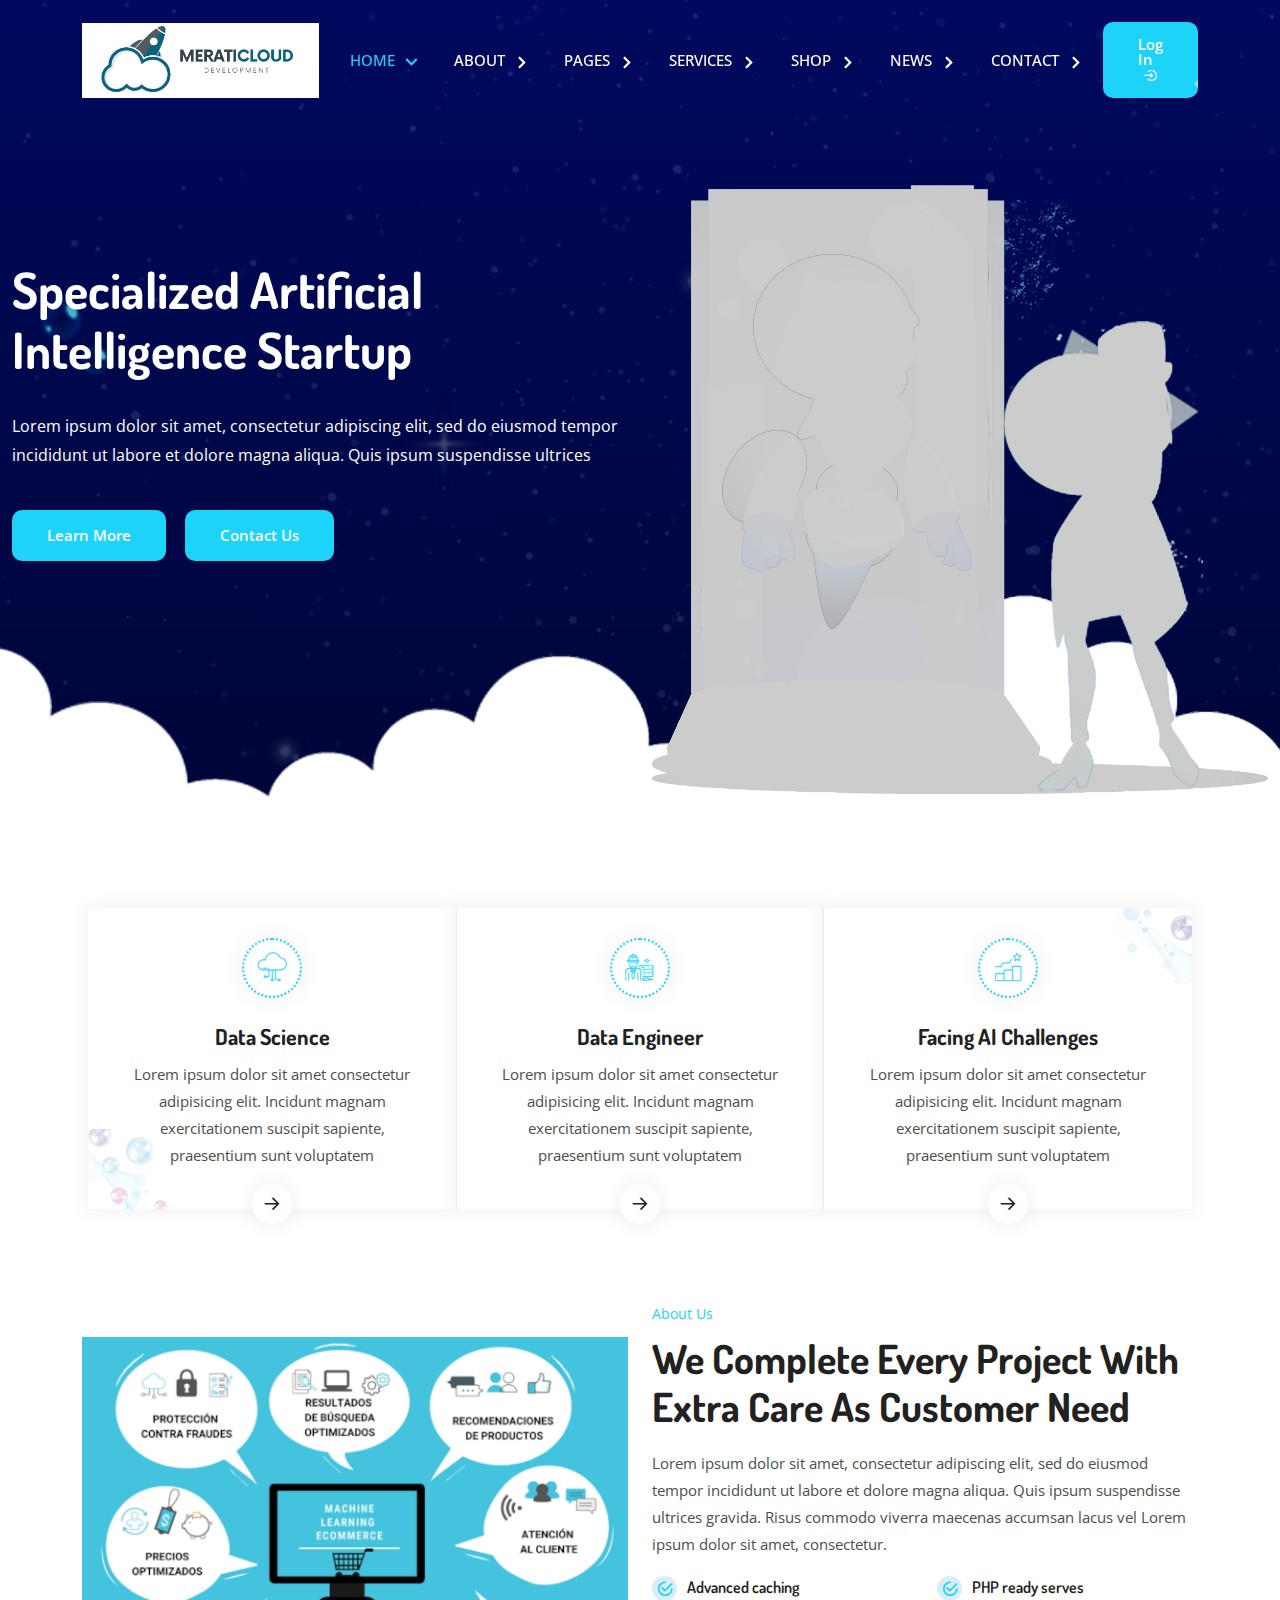
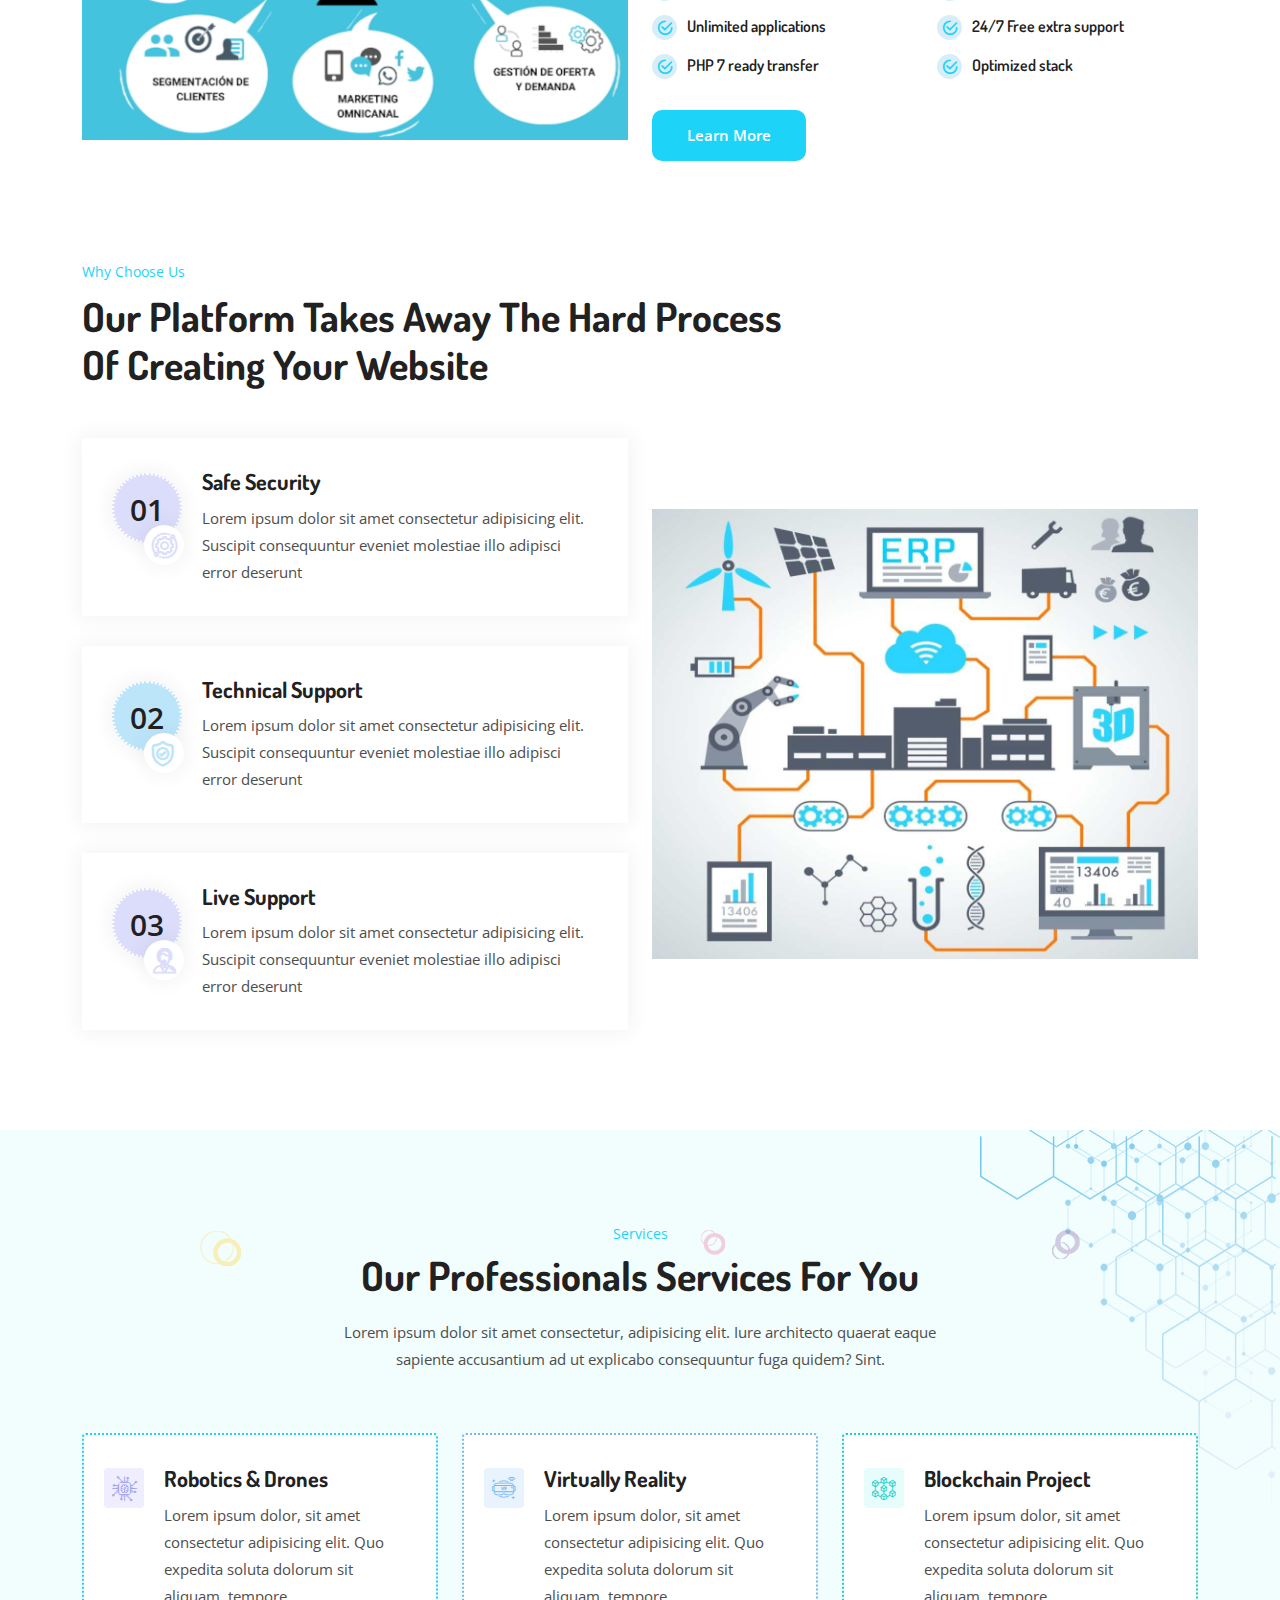
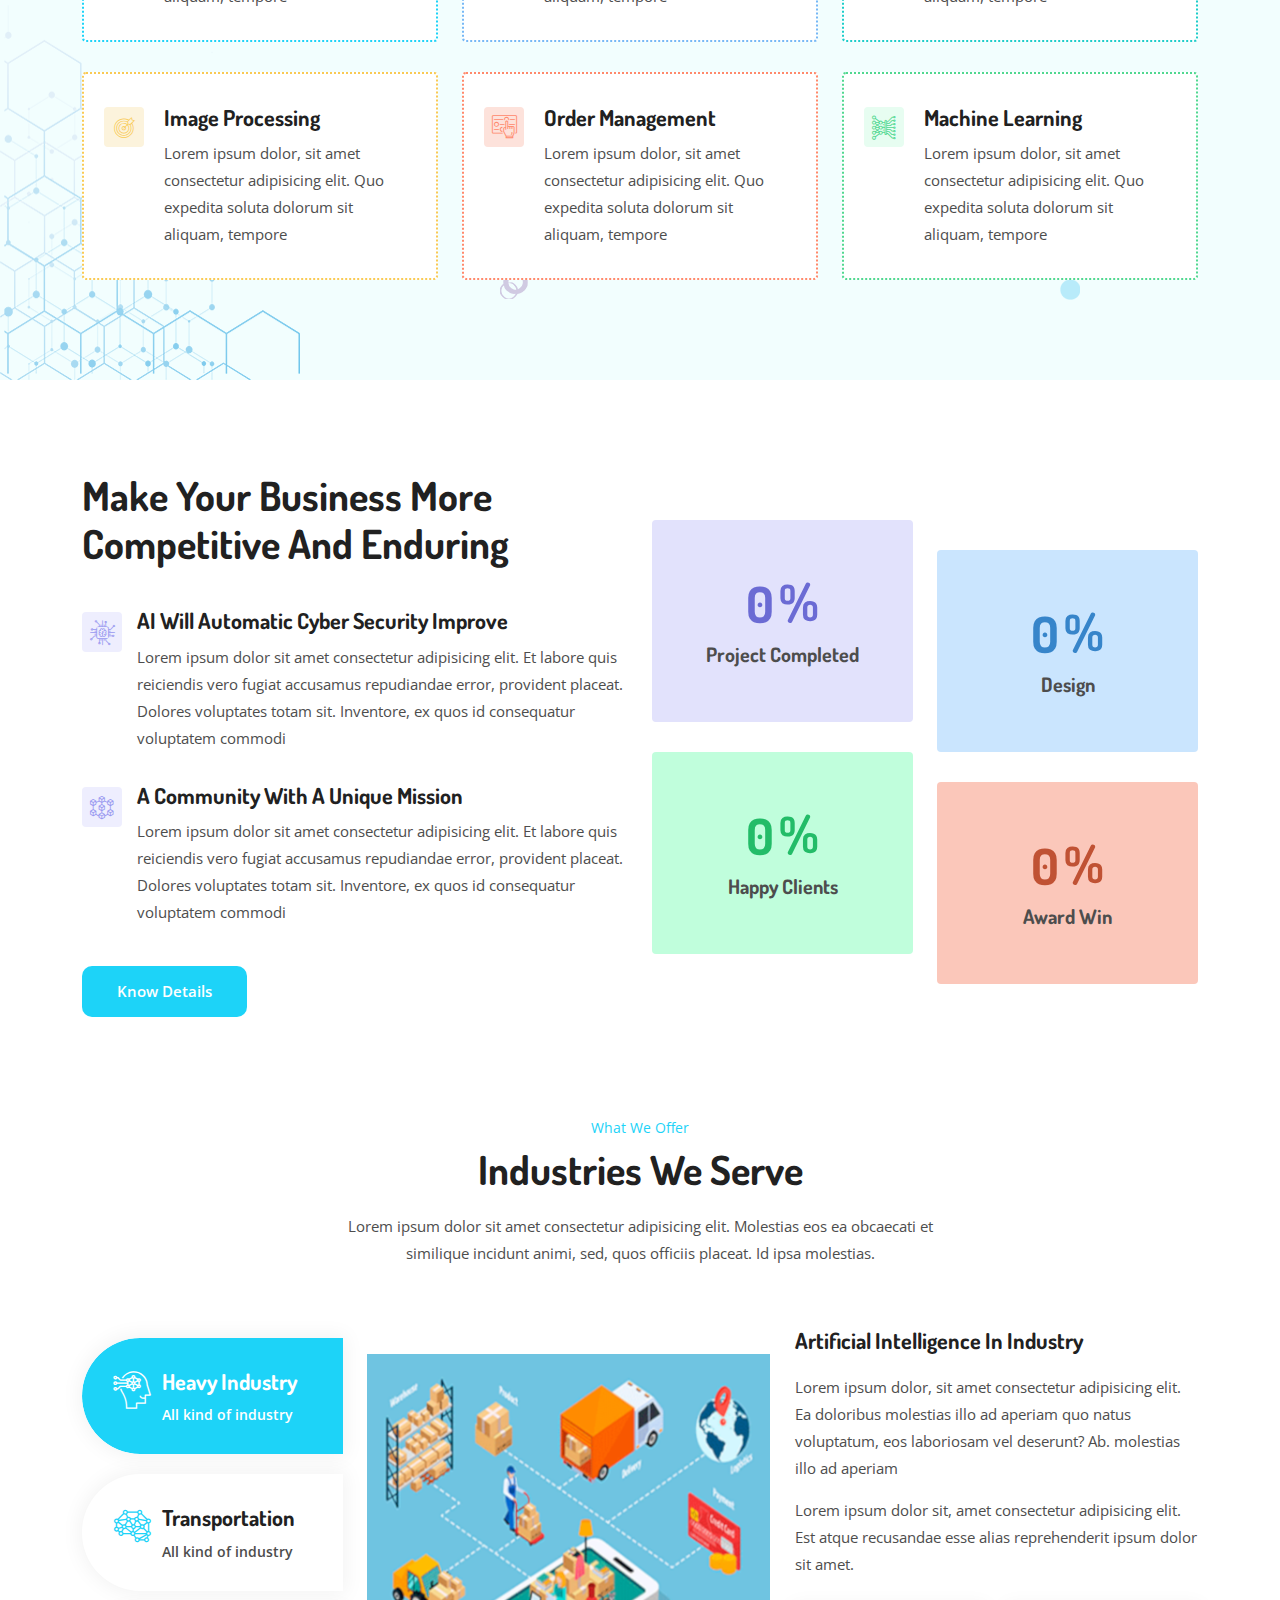
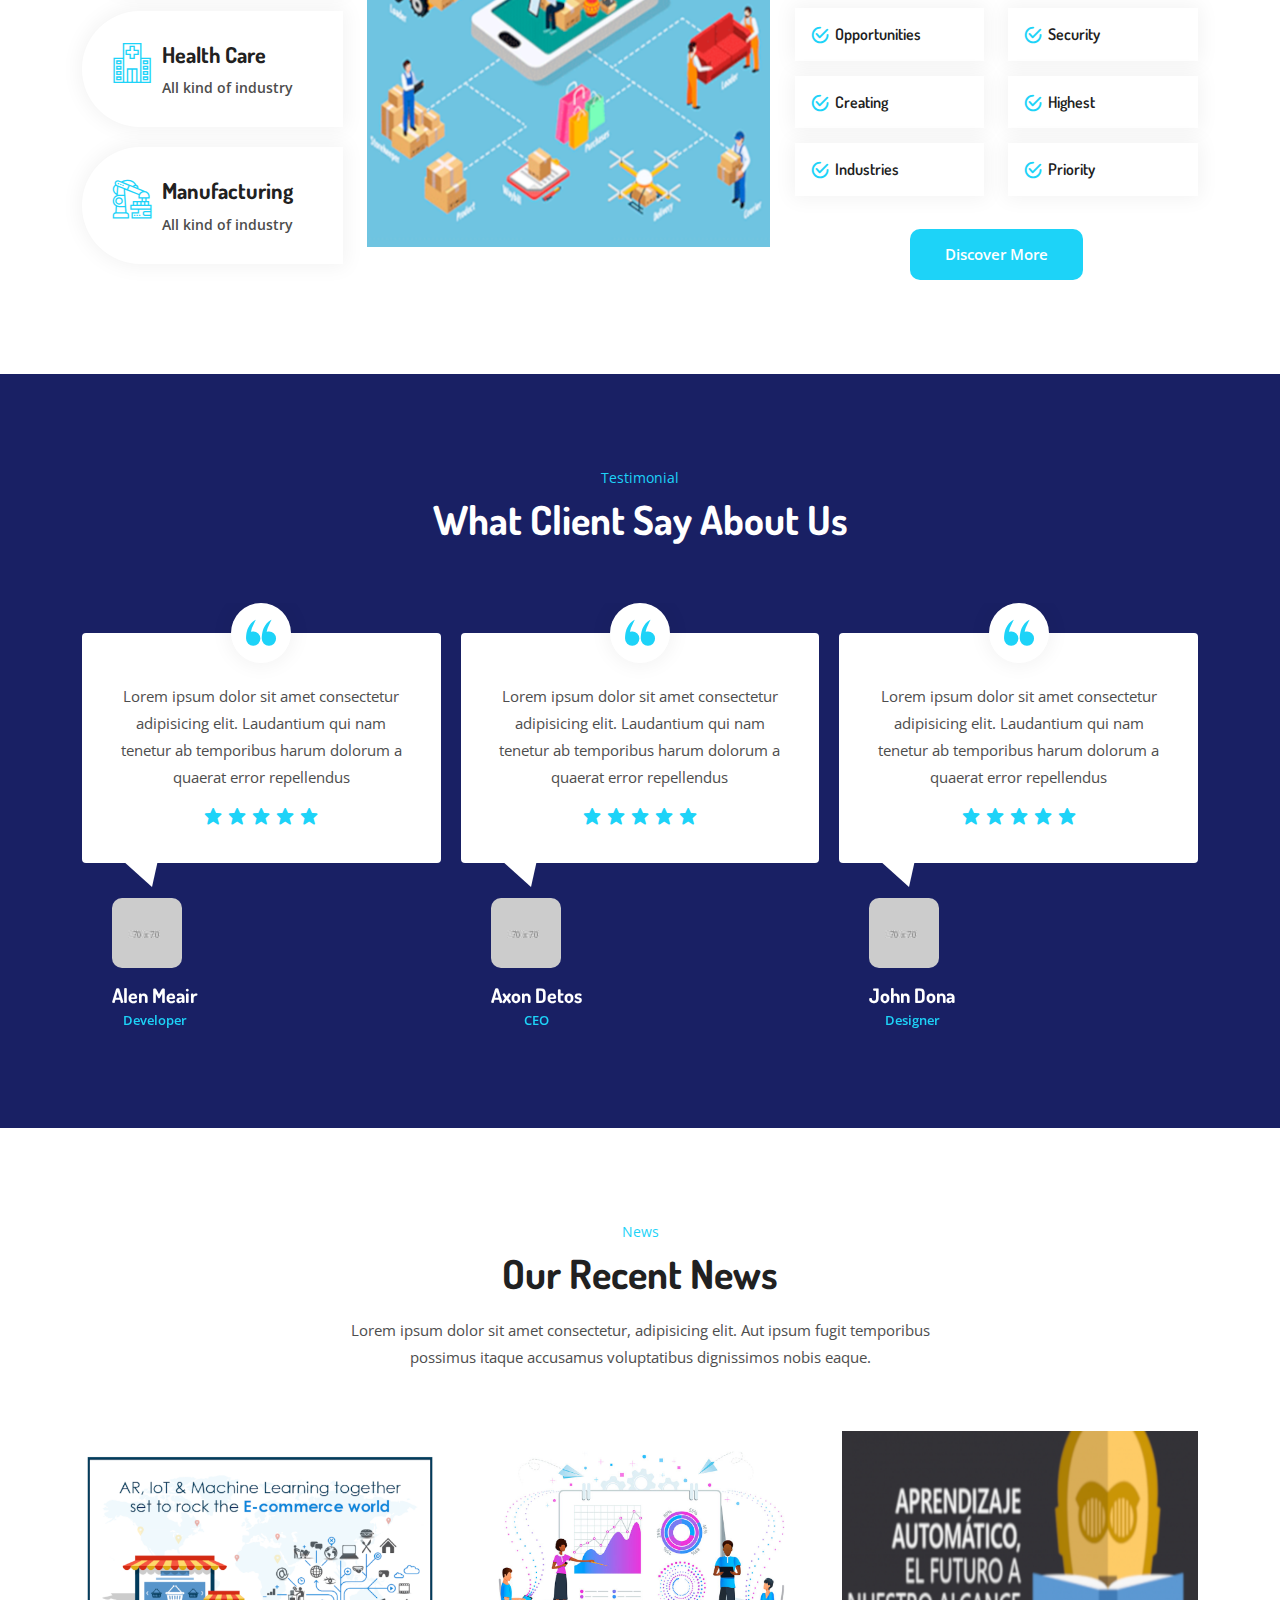
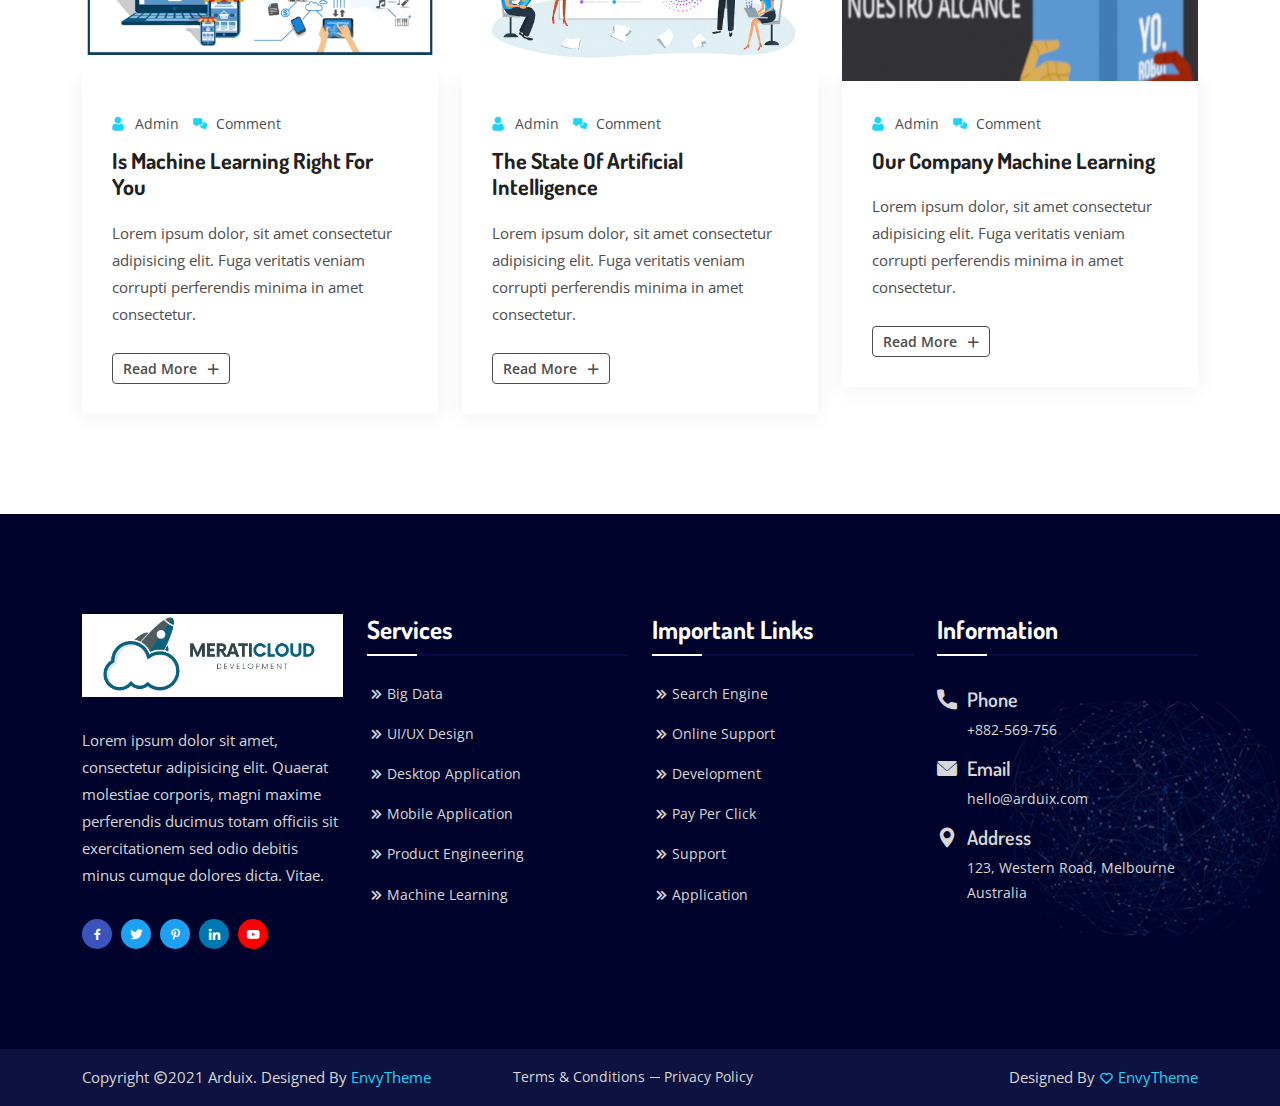
==== public/index.html @ 6a264d2f "Reformat: Laravel" ====
<!doctype html>
<html lang="zxx">
    <head>
        <!-- Required meta tags -->
        <meta charset="utf-8">
		<meta name="viewport" content="width=device-width, initial-scale=1, shrink-to-fit=no">

        <!-- Bootstrap Min CSS --> 
        <link rel="stylesheet" href="assets/css/bootstrap.min.css">
        <!-- Owl Theme Default Min CSS --> 
        <link rel="stylesheet" href="assets/css/owl.theme.default.min.css">
        <!-- Owl Carousel Min CSS --> 
        <link rel="stylesheet" href="assets/css/owl.carousel.min.css">
        <!-- Animate Min CSS --> 
        <link rel="stylesheet" href="assets/css/animate.min.css">
        <!-- Boxicons Min CSS --> 
		<link rel="stylesheet" href="assets/css/boxicons.min.css">
        <!-- Flaticon CSS --> 
		<link rel="stylesheet" href="assets/css/flaticon.css">
        <!-- Meanmenu Min CSS -->
        <link rel="stylesheet" href="assets/css/meanmenu.min.css">
        <!-- Nice Select Min CSS -->
		<link rel="stylesheet" href="assets/css/nice-select.min.css">
		<!-- Odometer Min CSS-->
		<link rel="stylesheet" href="assets/css/odometer.min.css">
		<!-- Magnific Min CSS-->
		<link rel="stylesheet" href="assets/css/magnific-popup.min.css">
        <!-- Style CSS -->
        <link rel="stylesheet" href="assets/css/style.css">
        <!-- Responsive CSS -->
		<link rel="stylesheet" href="assets/css/responsive.css">
		
		<!-- Favicon -->
		<link rel="icon" type="image/png" href="assets/img/favicon.png">
        <!-- Title -->
        <title>Arduix - AI & IT Startup HTML Template</title>
    </head>

    <body>

		<!-- Start Preloader Area -->
		<div class="preloader">
			<div class="lds-ripple">
				<div></div>
				<div></div>
			</div>
		</div>
		<!-- End Preloader Area -->

		<!-- Start Arduix Navbar Area -->
		<div id="header" class="arduix-nav-style">
			<div class="navbar-area">
				<!-- Menu For Mobile Device -->
				<div class="mobile-nav">
					<a href="index.html" class="logo">
						<img src="assets/img/white-logo.png" alt="Logo">
					</a>
				</div>
				<!-- Menu For Desktop Device -->
				<div class="main-nav">
					<nav class="navbar navbar-expand-md navbar-light">
						<div class="container">
							<a class="navbar-brand" href="index.html">
								<img src="assets/img/white-logo.png" alt="Logo">
							</a>
							<div class="collapse navbar-collapse mean-menu" id="navbarSupportedContent">
								<ul class="navbar-nav m-auto">
									<li class="nav-item">
										<a href="#" class="nav-link dropdown-toggle active">
											Home
											<i class='bx bx-chevron-down'></i>
										</a>
										<ul class="dropdown-menu">
											<li class="nav-item">
												<a href="index.html" class="nav-link active">Home One</a>
											</li>
											<li class="nav-item">
												<a href="index-2.html" class="nav-link">Home Two</a>
											</li>
											<li class="nav-item">
												<a href="index-3.html" class="nav-link">Home Three</a>
											</li>
											<li class="nav-item">
												<a href="index-4.html" class="nav-link">Home Four</a>
											</li>
											<li class="nav-item">
												<a href="index-5.html" class="nav-link">Home Five</a>
											</li>
										</ul>
									</li>
									<li class="nav-item">
										<a href="#" class="nav-link dropdown-toggle">
											About
											<i class='bx bx-chevron-down'></i>
										</a>
										<ul class="dropdown-menu">
											<li class="nav-item">
												<a href="about-style-one.html" class="nav-link">About Style One</a>
											</li>
											<li class="nav-item">
												<a href="about-style-two.html" class="nav-link">About Style two</a>
											</li>
										</ul>
									</li>
									<li class="nav-item">
										<a href="#" class="nav-link dropdown-toggle">
											Pages
											<i class='bx bx-chevron-down'></i>
										</a>
										<ul class="dropdown-menu">
											<li class="nav-item">
												<a href="pricing.html" class="nav-link">Pricing</a>
											</li>
											<li class="nav-item">
												<a href="team.html" class="nav-link">Team</a>
											</li>
											<li class="nav-item">
												<a href="faq.html" class="nav-link">FAQ</a>
											</li>
											<li class="nav-item">
												<a href="testimonial.html" class="nav-link">Testimonial</a>
											</li>
											<li class="nav-item">
												<a href="#" class="nav-link dropdown-toggle">
													User
													<i class='bx bx-chevron-down'></i>
												</a>
												<ul class="dropdown-menu">
													<li class="nav-item">
														<a href="log-in.html" class="nav-link">Log In</a>
													</li>
													<li class="nav-item">
														<a href="sign-up.html" class="nav-link">Sign Up</a>
													</li>
													<li class="nav-item">
														<a href="recover-password.html" class="nav-link">Recover Password</a>
													</li>
												</ul>
											</li>
											<li class="nav-item">
												<a href="terms-conditions.html" class="nav-link">Terms Conditions</a>
											</li>
											<li class="nav-item">
												<a href="privacy-policy.html" class="nav-link">Privacy Policy</a>
											</li>
											<li class="nav-item">
												<a href="coming-soon.html" class="nav-link">Coming Soon</a>
											</li>
											<li class="nav-item">
												<a href="404.html" class="nav-link">404 Error</a>
											</li>
										</ul>
									</li>
									<li class="nav-item">
										<a href="#" class="nav-link dropdown-toggle">
											Services
											<i class='bx bx-chevron-down'></i>
										</a>
										<ul class="dropdown-menu">
											<li class="nav-item">
												<a href="services-style-one.html" class="nav-link">Services Style One</a>
											</li>
											<li class="nav-item">
												<a href="services-style-two.html" class="nav-link">Services Style two</a>
											</li>
											<li class="nav-item">
												<a href="services-style-three.html" class="nav-link">Services Style Three</a>
											</li>
											<li class="nav-item">
												<a href="services-style-four.html" class="nav-link">Services Style Four</a>
											</li>
											<li class="nav-item">
												<a href="services-details.html" class="nav-link">Services Details</a>
											</li>
										</ul>
									</li>
									<li class="nav-item">
										<a href="#" class="nav-link dropdown-toggle">
											Shop
											<i class='bx bx-chevron-down'></i>
										</a>
										<ul class="dropdown-menu">
											<li class="nav-item">
												<a href="product-grid.html" class="nav-link">Product Grid</a>
											</li>
											<li class="nav-item">
												<a href="checkout.html" class="nav-link">Checkout</a>
											</li>
											<li class="nav-item">
												<a href="cart.html" class="nav-link">Cart</a>
											</li>
											<li class="nav-item">
												<a href="single-product.html" class="nav-link">Single Product</a>
											</li>
										</ul>
									</li>
									<li class="nav-item">
										<a href="#" class="nav-link dropdown-toggle">
											News
											<i class='bx bx-chevron-down'></i>
										</a>
										<ul class="dropdown-menu">
											<li class="nav-item">
												<a href="news-grid.html" class="nav-link">News Grid</a>
											</li>
											<li class="nav-item">
												<a href="news-left-sidebar.html" class="nav-link">News Left Sidebar</a>
											</li>
											<li class="nav-item">
												<a href="news-right-sidebar.html" class="nav-link">News Right Sidebar</a>
											</li>
											<li class="nav-item">
												<a href="news-details.html" class="nav-link">News Details</a>
											</li>
										</ul>
									</li>
									<li class="nav-item">
										<a href="#" class="nav-link dropdown-toggle">
											Contact
											<i class='bx bx-chevron-down'></i>
										</a>
										<ul class="dropdown-menu">
											<li class="nav-item">
												<a href="contact-style-one.html" class="nav-link">Contact Style One</a>
											</li>
											<li class="nav-item">
												<a href="contact-style-two.html" class="nav-link">Contact Style two</a>
											</li>
											<li class="nav-item">
												<a href="contact-style-three.html" class="nav-link">Contact Style Three</a>
											</li>
											<li class="nav-item">
												<a href="contact-style-four.html" class="nav-link">Contact Style Four</a>
											</li>
										</ul>
									</li>
								</ul>
								<!-- Start Other Option -->
								<div class="others-option">
									<a class="default-btn" href="log-in.html">
										Log In
										<i class="bx bx-log-in-circle"></i>
									</a>
								</div>
								<!-- End Other Option -->
							</div>
						</div>
					</nav>
				</div>
			</div>
		</div>
		<!-- End Arduix Navbar Area -->
 
		<!-- Start Main Banner Area -->
		<section class="main-banner-area main-banner-area-one">
			<div class="container-fluid">
				<div class="row align-items-center">
					<div class="col-lg-6">
						<div class="banner-text">
							<h1>Specialized Artificial Intelligence Startup</h1>
							<p>Lorem ipsum dolor sit amet, consectetur adipiscing elit, sed do eiusmod tempor incididunt ut labore et dolore magna aliqua. Quis ipsum suspendisse ultrices</p>	
							<div class="banner-btn">
								<a class="default-btn" href="about-style-one.html">
									Learn More
								</a>
								<a class="default-btn" href="contact-style-four.html">
									Contact Us
								</a>
							</div>
						</div>
					</div>
					<div class="col-lg-6">
						<div class="banner-main-img banner-one-main-img">
							<img src="assets/img/home-one-banner/banner-one-main-img.png" alt="Image">
						</div>
						<div class="banner-img">
							<img class="wow fadeInUp" data-wow-delay=".1s" src="assets/img/home-one-banner/main-img-part/1.png" alt="Image">
							<img class="wow fadeInUp" data-wow-delay=".6s" src="assets/img/home-one-banner/main-img-part/2.png" alt="Image">
							<img class="wow fadeInRight" data-wow-delay=".8s" src="assets/img/home-one-banner/main-img-part/3.png" alt="Image">
							<img class="wow fadeInRight" data-wow-delay=".9s" src="assets/img/home-one-banner/main-img-part/4.png" alt="Image">
						</div>
					</div>
				</div>
			</div>
			<div class="white-shape">
				<img src="assets/img/home-one-banner/white-bottom-shape-banner-one.png" alt="Image">
			</div>
			<div class="over-shape">
				<img src="assets/img/home-one-banner/banner-one-shape/1.png" alt="Image">
				<img src="assets/img/home-one-banner/banner-one-shape/2.png" alt="Image">
				<img src="assets/img/home-one-banner/banner-one-shape/3.png" alt="Image">
			</div>
		</section>
		<!-- End Main Banner Area --> 

		<!-- Start features Area -->
		<section class="features-area pt-100 pb-70">
			<div class="container">
				<div class="row">
					<div class="col-lg-4 col-sm-6 p-0">
						<div class="single-features">
							<i class="flaticon-cloud-computing-1"></i>
							<h3>Data Science</h3>
							<p>Lorem ipsum dolor sit amet consectetur adipisicing elit. Incidunt magnam exercitationem suscipit sapiente, praesentium sunt voluptatem</p>
							<a class="read-more-icon" href="services-details.html">
								<span class="flaticon-right-arrow"></span>
							</a>
						</div>
					</div>
					<div class="col-lg-4 col-sm-6 p-0">
						<div class="single-features">
							<i class="flaticon-engineer"></i>
							<h3>Data Engineer</h3>
							<p>Lorem ipsum dolor sit amet consectetur adipisicing elit. Incidunt magnam exercitationem suscipit sapiente, praesentium sunt voluptatem</p>
							<a class="read-more-icon" href="services-details.html">
								<span class="flaticon-right-arrow"></span>
							</a>
						</div>
					</div>
					<div class="col-lg-4 col-sm-6 offset-sm-3 offset-lg-0 p-0">
						<div class="single-features">
							<i class="flaticon-success"></i>
							<h3>Facing AI Challenges</h3>
							<p>Lorem ipsum dolor sit amet consectetur adipisicing elit. Incidunt magnam exercitationem suscipit sapiente, praesentium sunt voluptatem</p>
							<a class="read-more-icon" href="services-details.html">
								<span class="flaticon-right-arrow"></span>
							</a>
						</div>
					</div>
				</div>
			</div>
		</section>
		<!-- End features Area -->

		<!-- Start About Area -->
		<section class="about-area pb-100">
			<div class="container">
				<div class="row align-items-center">
					<div class="col-lg-6">
						<div class="about-img">
							<img src="assets/img/about-img.png" alt="Image">
						</div>
					</div>
					<div class="col-lg-6">
						<div class="about-content">
							<span>About Us</span>
							<h2>We Complete Every Project With Extra Care As Customer Need</h2>
							<p>Lorem ipsum dolor sit amet, consectetur adipiscing elit, sed do eiusmod tempor incididunt ut labore et dolore magna aliqua. Quis ipsum suspendisse ultrices gravida. Risus commodo viverra maecenas accumsan lacus vel Lorem ipsum dolor sit amet, consectetur.</p>
							<div class="row">
								<div class="col-lg-6 col-sm-6">
									<ul>
										<li>
											<i class="flaticon-checked"></i>
											Advanced caching
										</li>
										<li>
											<i class="flaticon-checked"></i>
											Unlimited  applications
										</li>
										<li>
											<i class="flaticon-checked"></i>
											PHP 7 ready transfer
										</li>
									</ul>
								</div>
								<div class="col-lg-6 col-sm-6">
									<ul>
										<li>
											<i class="flaticon-checked"></i>
											PHP ready serves
										</li>
										<li>
											<i class="flaticon-checked"></i>
											24/7 Free extra support
										</li>
										<li>
											<i class="flaticon-checked"></i>
											Optimized stack
										</li>
									</ul>
								</div>
							</div>
							<a class="default-btn" href="about-style-two.html">
								Learn More
							</a>
						</div>
					</div>
				</div>
			</div>
		</section>
		<!-- End About Area -->

		<!-- Start Choose Us Area -->
		<section class="choose-ue-area pb-100">
			<div class="container">
				<div class="row">
					<div class="col-8">
						<div class="choose-title">
							<span>Why Choose Us</span>
							<h2>Our Platform Takes Away The Hard Process Of Creating Your Website</h2>
						</div>
					</div>
				</div>
				<div class="row align-items-center">
					<div class="col-lg-6">
						<div class="choose-content">
							<ul>
								<li>
									<span>01 <i class="flaticon-technical-support"></i></span>
									<h3>Safe Security</h3>
									<p>Lorem ipsum dolor sit amet consectetur adipisicing elit. Suscipit consequuntur eveniet molestiae illo adipisci error deserunt</p>
								</li>
								<li class="ml">
									<span>02 <i class="flaticon-shield"></i></span>
									<h3>Technical Support</h3>
									<p>Lorem ipsum dolor sit amet consectetur adipisicing elit. Suscipit consequuntur eveniet molestiae illo adipisci error deserunt</p>
								</li>
								<li class="ml-25">
									<span>03 <i class="flaticon-support"></i></span>
									<h3>Live Support</h3>
									<p>Lorem ipsum dolor sit amet consectetur adipisicing elit. Suscipit consequuntur eveniet molestiae illo adipisci error deserunt</p>
								</li>
							</ul>
						</div>
					</div>
					<div class="col-lg-6">
						<div class="choose-img">
							<img src="assets/img/choose-img.png" alt="Image">
						</div>
					</div>
				</div>
			</div>
		</section>
		<!-- End Choose Us Area -->

		<!-- Start What We Offer Area -->
		<section class="offer-area pt-100 pb-70">
			<div class="container">
				<div class="section-title">
					<span>Services</span>
					<h2>Our Professionals Services For You</h2>
					<p>Lorem ipsum dolor sit amet consectetur, adipisicing elit. Iure architecto quaerat eaque sapiente accusantium ad ut explicabo consequuntur fuga quidem? Sint.</p>
				</div>
				<div class="row">
					<div class="col-lg-4 col-sm-6">
						<div class="single-offer">
							<i class="flaticon-chip"></i>
							<h3>Robotics & Drones</h3>
							<p>Lorem ipsum dolor, sit amet consectetur adipisicing elit. Quo expedita soluta dolorum sit aliquam, tempore</p>
						</div>
					</div>
					<div class="col-lg-4 col-sm-6">
						<div class="single-offer">
							<i class="flaticon-vr"></i>
							<h3>Virtually Reality</h3>
							<p>Lorem ipsum dolor, sit amet consectetur adipisicing elit. Quo expedita soluta dolorum sit aliquam, tempore</p>
						</div>
					</div>
					<div class="col-lg-4 col-sm-6">
						<div class="single-offer">
							<i class="flaticon-blockchain"></i>
							<h3>Blockchain Project</h3>
							<p>Lorem ipsum dolor, sit amet consectetur adipisicing elit. Quo expedita soluta dolorum sit aliquam, tempore</p>
						</div>
					</div>
					<div class="col-lg-4 col-sm-6">
						<div class="single-offer">
							<i class="flaticon-target"></i>
							<h3>Image Processing</h3>
							<p>Lorem ipsum dolor, sit amet consectetur adipisicing elit. Quo expedita soluta dolorum sit aliquam, tempore</p>
						</div>
					</div>
					<div class="col-lg-4 col-sm-6">
						<div class="single-offer">
							<i class="flaticon-choice"></i>
							<h3>Order Management</h3>
							<p>Lorem ipsum dolor, sit amet consectetur adipisicing elit. Quo expedita soluta dolorum sit aliquam, tempore</p>
						</div>
					</div>
					<div class="col-lg-4 col-sm-6">
						<div class="single-offer">
							<i class="flaticon-deep-learning"></i>
							<h3>Machine Learning</h3>
							<p>Lorem ipsum dolor, sit amet consectetur adipisicing elit. Quo expedita soluta dolorum sit aliquam, tempore</p>
						</div>
					</div>
				</div>
			</div>
			<div class="offer-shape">
				<img src="assets/img/shape/offer-shape/1.png" alt="Image">
				<img src="assets/img/shape/offer-shape/2.png" alt="Image">
				<img src="assets/img/shape/offer-shape/3.png" alt="Image">
				<img src="assets/img/shape/offer-shape/4.png" alt="Image">
				<img src="assets/img/shape/offer-shape/5.png" alt="Image">
				<img src="assets/img/shape/offer-shape/5.png" alt="Image">
				<img src="assets/img/shape/offer-shape/6.png" alt="Image">
			</div>
		</section>
		<!-- End What We Offer Area -->

		<!-- Start Business Area -->
		<section class="business-area ptb-100">
			<div class="container">
				<div class="row align-items-center">
					<div class="col-lg-6">
						<div class="business-content">
							<h2>Make Your Business More Competitive And Enduring</h2>
						</div>
						<div class="single-business">
							<i class="flaticon-chip"></i>
							<h3>AI Will Automatic Cyber Security Improve</h3>
							<p>Lorem ipsum dolor sit amet consectetur adipisicing elit. Et labore quis reiciendis vero fugiat accusamus repudiandae error, provident placeat. Dolores voluptates totam sit. Inventore, ex quos id consequatur voluptatem commodi</p>
						</div>
						<div class="single-business">
							<i class="flaticon-blockchain"></i>
							<h3>A Community With A Unique Mission</h3>
							<p>Lorem ipsum dolor sit amet consectetur adipisicing elit. Et labore quis reiciendis vero fugiat accusamus repudiandae error, provident placeat. Dolores voluptates totam sit. Inventore, ex quos id consequatur voluptatem commodi</p>
						</div>
						<a class="default-btn" href="about-style-two.html">
							Know Details
						</a>
					</div>
					<div class="col-lg-6">
						<div class="row">
							<div class="col-lg-6 col-sm-6 counter-nth">
								<div class="single-counter">
									<h2>
										<span class="odometer" data-count="95">00</span> <span class="target">%</span>
									</h2>
									<p>Project Completed</p>
								</div>
							</div>
							<div class="col-lg-6 col-sm-6 counter-nth">
								<div class="single-counter">
									<h2>
										<span class="odometer" data-count="90">00</span> <span class="target">%</span>
									</h2>
									<p>Design</p>
								</div>
							</div>
							<div class="col-lg-6 col-sm-6 counter-nth">
								<div class="single-counter">
									<h2>
										<span class="odometer" data-count="85">00</span> <span class="target">%</span>
									</h2>
									<p>Happy Clients</p>
								</div>
							</div>
							<div class="col-lg-6 col-sm-6 counter-nth">
								<div class="single-counter">
									<h2>
										<span class="odometer" data-count="80">00</span> <span class="target">%</span>
									</h2>
									<p>Award Win</p>
								</div>
							</div>
						</div>
					</div>
				</div>
			</div>
		</section>
		<!-- End Business Area -->

		<!-- Start Industries Area -->
		<section class="industries-area pb-100">
			<div class="container">
				<div class="section-title">
					<span>What We Offer</span>
					<h2>Industries We Serve</h2>
					<p>Lorem ipsum dolor sit amet consectetur adipisicing elit. Molestias eos ea obcaecati et similique incidunt animi, sed, quos officiis placeat. Id ipsa molestias.</p>
				</div>
				<div class="tab industries-list-tab">
					<div class="row align-items-center">
						<div class="col-lg-3">
							<ul class="tabs">
								<li>
									<a href="#">
										<i class="flaticon-machine-learning"></i>
										<h3>Heavy Industry</h3>
										<span>All kind of industry</span>
									</a>
								</li>
								<li>
									<a href="#">
										<i class="flaticon-artificial-intelligence"></i>
										<h3>Transportation</h3>
										<span>All kind of industry</span>
									</a>
								</li>
								<li>
									<a href="#">
										<i class="flaticon-health"></i>
										<h3>Health Care</h3>
										<span>All kind of industry</span>
									</a>
								</li>
								<li>
									<a href="#">
										<i class="flaticon-automation"></i>
										<h3>Manufacturing</h3>
										<span>All kind of industry</span>
									</a>
								</li>
							</ul>
						</div>
						<div class="col-lg-9">
							<div class="tab_content">
								<div class="tabs_item">
									<div class="row  align-items-center">
										<div class="col-lg-6">
											<div class="industries-img">
												<img src="assets/img/industries-img.png" alt="Image">
											</div>
										</div>
										<div class="col-lg-6">
											<div class="industries-content">
												<h3>Artificial Intelligence In Industry</h3>
												<p>Lorem ipsum dolor, sit amet consectetur adipisicing elit. Ea doloribus molestias illo ad aperiam quo natus voluptatum, eos laboriosam vel deserunt? Ab. molestias illo ad aperiam</p>
												<p class="mb">Lorem ipsum dolor sit, amet consectetur adipisicing elit. Est atque recusandae esse alias reprehenderit ipsum dolor sit amet.</p>
												<div class="row">
													<div class="col-lg-6 col-sm-6">
														<ul class="industries-item">
															<li>
																<i class="flaticon-checked"></i>
																Opportunities
															</li>
															<li>
																<i class="flaticon-checked"></i>
																Creating
															</li>
															<li>
																<i class="flaticon-checked"></i>
																Industries
															</li>
														</ul>
													</div>
													<div class="col-lg-6 col-sm-6">
														<ul class="industries-item">
															<li>
																<i class="flaticon-checked"></i>
																Security
															</li>
															<li>
																<i class="flaticon-checked"></i>
																Highest
															</li>
															<li>
																<i class="flaticon-checked"></i>
																Priority
															</li>
														</ul>
													</div>
												</div>
												<a class="default-btn" href="#">Discover More</a>
											</div>
										</div>
									</div>
								</div>
								<div class="tabs_item">
									<div class="row  align-items-center">
										<div class="col-lg-6">
											<div class="industries-content">
												<h3>Artificial Intelligence In Industry</h3>
												<p>Lorem ipsum dolor, sit amet consectetur adipisicing elit. Ea doloribus molestias illo ad aperiam quo natus voluptatum, eos laboriosam vel deserunt? Ab rerum eaque aperiam sequi dolore minus itaque eos!</p>
												<p class="mb">Lorem ipsum dolor sit, amet consectetur adipisicing elit. Est atque recusandae esse alias reprehenderit.</p>
												<div class="row">
													<div class="col-lg-6 col-sm-6">
														<ul class="industries-item">
															<li>
																<i class="flaticon-checked"></i>
																Security
															</li>
															<li>
																<i class="flaticon-checked"></i>
																Highest
															</li>
															<li>
																<i class="flaticon-checked"></i>
																Priority
															</li>
														</ul>
													</div>
													<div class="col-lg-6 col-sm-6">
														<ul class="industries-item">
															<li>
																<i class="flaticon-checked"></i>
																Opportunities
															</li>
															<li>
																<i class="flaticon-checked"></i>
																Creating
															</li>
															<li>
																<i class="flaticon-checked"></i>
																Industries
															</li>
														</ul>
													</div>
												</div>
												<a class="default-btn" href="#">Discover More</a>
											</div>
										</div>
										<div class="col-lg-6">
											<div class="industries-img">
												<img src="assets/img/industries-img.png" alt="Image">
											</div>
										</div>
									</div>
								</div>
								<div class="tabs_item">
									<div class="row  align-items-center">
										<div class="col-lg-6">
											<div class="industries-img">
												<img src="assets/img/industries-img.png" alt="Image">
											</div>
										</div>
										<div class="col-lg-6">
											<div class="industries-content">
												<h3>Artificial Intelligence In Industry</h3>
												<p>Lorem ipsum dolor, sit amet consectetur adipisicing elit. Ea doloribus molestias illo ad aperiam quo natus voluptatum, eos laboriosam vel deserunt? Ab rerum eaque aperiam sequi dolore minus itaque eos!</p>
												<p class="mb">Lorem ipsum dolor sit, amet consectetur adipisicing elit. Est atque recusandae esse alias reprehenderit.</p>
												<div class="row">
													<div class="col-lg-6 col-sm-6">
														<ul class="industries-item">
															<li>
																<i class="flaticon-checked"></i>
																Creating
															</li>
															<li>
																<i class="flaticon-checked"></i>
																Consectetur
															</li>
															<li>
																<i class="flaticon-checked"></i>
																Adipisicing
															</li>
														</ul>
													</div>
													<div class="col-lg-6 col-sm-6">
														<ul class="industries-item">
															<li>
																<i class="flaticon-checked"></i>
																Artificial
															</li>
															<li>
																<i class="flaticon-checked"></i>
																Industry
															</li>
															<li>
																<i class="flaticon-checked"></i>
																Opportunities
															</li>
														</ul>
													</div>
												</div>
												<a class="default-btn" href="#">Discover More</a>
											</div>
										</div>
									</div>
								</div>
								<div class="tabs_item">
									<div class="row  align-items-center">
										<div class="col-lg-6">
											<div class="industries-content">
												<h3>Artificial Intelligence In Industry</h3>
												<p>Lorem ipsum dolor, sit amet consectetur adipisicing elit. Ea doloribus molestias illo ad aperiam quo natus voluptatum, eos laboriosam vel deserunt? Ab rerum eaque aperiam sequi dolore minus itaque eos!</p>
												<p class="mb">Lorem ipsum dolor sit, amet consectetur adipisicing elit. Est atque recusandae esse alias reprehenderit.</p>
												<div class="row">
													<div class="col-lg-6 col-sm-6">
														<ul class="industries-item">
															<li>
																<i class="flaticon-checked"></i>
																Opportunities
															</li>
															<li>
																<i class="flaticon-checked"></i>
																Creating
															</li>
															<li>
																<i class="flaticon-checked"></i>
																Industries
															</li>
														</ul>
													</div>
													<div class="col-lg-6 col-sm-6">
														<ul class="industries-item">
															<li>
																<i class="flaticon-checked"></i>
																Security
															</li>
															<li>
																<i class="flaticon-checked"></i>
																Highest
															</li>
															<li>
																<i class="flaticon-checked"></i>
																Priority
															</li>
														</ul>
													</div>
												</div>
												<a class="default-btn" href="#">Discover More</a>
											</div>
										</div>
										<div class="col-lg-6">
											<div class="industries-img">
												<img src="assets/img/industries-img.png" alt="Image">
											</div>
										</div>
									</div>
								</div>
							</div>
						</div>
					</div>
				</div>
			</div>
		</section>
		<!-- End Industries Area -->

		<!-- Start Client Area -->
		<section class="client-area ptb-100">
			<div class="container">
				<div class="section-title">
					<span>Testimonial</span>
					<h2>What Client Say About Us</h2>
				</div>
				<div class="client-wrap owl-carousel owl-theme">
					<div class="single-client">
						<i class="quotes flaticon-left-quotes-sign"></i>
						<p>Lorem ipsum dolor sit amet consectetur adipisicing elit. Laudantium qui nam tenetur ab temporibus harum dolorum a quaerat error repellendus</p>
						<ul>
							<li>
								<i class="bx bxs-star"></i>
							</li>
							<li>
								<i class="bx bxs-star"></i>
							</li>
							<li>
								<i class="bx bxs-star"></i>
							</li>
							<li>
								<i class="bx bxs-star"></i>
							</li>
							<li>
								<i class="bx bxs-star"></i>
							</li>
						</ul>
						<div class="client-img">
							<img src="assets/img/client/1.jpg" alt="Image">
							<h3>Alen Meair</h3>
							<span>Developer</span>
						</div>
					</div>
					<div class="single-client">
						<i class="quotes flaticon-left-quotes-sign"></i>
						<p>Lorem ipsum dolor sit amet consectetur adipisicing elit. Laudantium qui nam tenetur ab temporibus harum dolorum a quaerat error repellendus</p>
						<ul>
							<li>
								<i class="bx bxs-star"></i>
							</li>
							<li>
								<i class="bx bxs-star"></i>
							</li>
							<li>
								<i class="bx bxs-star"></i>
							</li>
							<li>
								<i class="bx bxs-star"></i>
							</li>
							<li>
								<i class="bx bxs-star"></i>
							</li>
						</ul>
						<div class="client-img">
							<img src="assets/img/client/2.jpg" alt="Image">
							<h3>Axon Detos</h3>
							<span>CEO</span>
						</div>
					</div>
					<div class="single-client">
						<i class="quotes flaticon-left-quotes-sign"></i>
						<p>Lorem ipsum dolor sit amet consectetur adipisicing elit. Laudantium qui nam tenetur ab temporibus harum dolorum a quaerat error repellendus</p>
						<ul>
							<li>
								<i class="bx bxs-star"></i>
							</li>
							<li>
								<i class="bx bxs-star"></i>
							</li>
							<li>
								<i class="bx bxs-star"></i>
							</li>
							<li>
								<i class="bx bxs-star"></i>
							</li>
							<li>
								<i class="bx bxs-star"></i>
							</li>
						</ul>
						<div class="client-img">
							<img src="assets/img/client/3.jpg" alt="Image">
							<h3>John Dona</h3>
							<span>Designer</span>
						</div>
					</div>
					<div class="single-client">
						<i class="quotes flaticon-left-quotes-sign"></i>
						<p>Lorem ipsum dolor sit amet consectetur adipisicing elit. Laudantium qui nam tenetur ab temporibus harum dolorum a quaerat error repellendus</p>
						<ul>
							<li>
								<i class="bx bxs-star"></i>
							</li>
							<li>
								<i class="bx bxs-star"></i>
							</li>
							<li>
								<i class="bx bxs-star"></i>
							</li>
							<li>
								<i class="bx bxs-star"></i>
							</li>
							<li>
								<i class="bx bxs-star"></i>
							</li>
						</ul>
						<div class="client-img">
							<img src="assets/img/client/4.jpg" alt="Image">
							<h3>Jon Smith</h3>
							<span>Developer</span>
						</div>
					</div>
				</div>
			</div>
		</section>
		<!-- End Client Area -->

		<!-- Strat News Area -->
		<section class="news-area pt-100 pb-70">
			<div class="container">
				<div class="section-title">
					<span>News</span>
					<h2>Our Recent News </h2>
					<p>Lorem ipsum dolor sit amet consectetur, adipisicing elit. Aut ipsum fugit temporibus possimus itaque accusamus voluptatibus dignissimos nobis eaque.</p>
				</div>
				<div class="row">
					<div class="col-lg-4 col-md-6">
						<div class="single-news">
							<div class="blog-img">
								<a href="news-details.html">
									<img src="assets/img/blog/1.png" alt="Image">
								</a>
								<div class="dates">
									<span>20 February</span>
								</div>
							</div>
							<div class="news-content-wrap">
								<ul>
									<li>
										<a href="#">
											<i class="flaticon-user"></i>
											Admin
										</a>
									</li>
									<li>
										<a href="#">
											<i class="flaticon-conversation"></i>
											Comment
										</a>
									</li>
								</ul>
								<a href="news-details.html">
									<h3>Is Machine Learning Right For You</h3>
								</a>
								<p>Lorem ipsum dolor, sit amet consectetur adipisicing elit. Fuga veritatis veniam corrupti perferendis minima in amet consectetur.</p>
								<a class="read-more" href="news-details.html">
									Read More
									<i class="bx bx-plus"></i>
								</a>
							</div>
						</div>
					</div>
					<div class="col-lg-4 col-md-6">
						<div class="single-news">
							<div class="blog-img">
								<a href="news-details.html">
									<img src="assets/img/blog/2.png" alt="Image">
								</a>
								<div class="dates">
									<span>21 February</span>
								</div>
							</div>
							<div class="news-content-wrap">
								<ul>
									<li>
										<a href="#">
											<i class="flaticon-user"></i>
											Admin
										</a>
									</li>
									<li>
										<a href="#">
											<i class="flaticon-conversation"></i>
											Comment
										</a>
									</li>
								</ul>
								<a href="news-details.html">
									<h3>The State Of Artificial Intelligence</h3>
								</a>
								<p>Lorem ipsum dolor, sit amet consectetur adipisicing elit. Fuga veritatis veniam corrupti perferendis minima in amet consectetur.</p>
								<a class="read-more" href="news-details.html">
									Read More
									<i class="bx bx-plus"></i>
								</a>
							</div>
						</div>
					</div>
					<div class="col-lg-4 col-md-6 offset-md-3 offset-lg-0">
						<div class="single-news">
							<div class="blog-img">
								<a href="news-details.html">
									<img src="assets/img/blog/3.png" alt="Image">
								</a>
								<div class="dates">
									<span>22 February</span>
								</div>
							</div>
							<div class="news-content-wrap">
								<ul>
									<li>
										<a href="#">
											<i class="flaticon-user"></i>
											Admin
										</a>
									</li>
									<li>
										<a href="#">
											<i class="flaticon-conversation"></i>
											Comment
										</a>
									</li>
								</ul>
								<a href="news-details.html">
									<h3>Our Company Machine Learning </h3>
								</a>
								<p>Lorem ipsum dolor, sit amet consectetur adipisicing elit. Fuga veritatis veniam corrupti perferendis minima in amet consectetur.</p>
								<a class="read-more" href="news-details.html">
									Read More
									<i class="bx bx-plus"></i>
								</a>
							</div>
						</div>
					</div>
				</div>
			</div>
		</section>
		<!-- End News Area -->

		<!-- Start Footer Top Area -->
		<footer class="footer-top-area pt-100 pb-70">
			<div class="container">
				<div class="row">
					<div class="col-lg-3 col-md-6">
						<div class="single-widget">
							<a href="index.html">
								<img src="assets/img/white-logo.png" alt="Image">
							</a>
							<p>Lorem ipsum dolor sit amet, consectetur adipisicing elit. Quaerat molestiae corporis, magni maxime perferendis ducimus totam officiis sit exercitationem sed odio debitis minus cumque dolores dicta. Vitae.</p>
							<ul class="social-icon">
								<li>
									<a href="#">
										<i class="bx bxl-facebook"></i>
									</a>
								</li>
								<li>
									<a href="#">
										<i class="bx bxl-twitter"></i>
									</a>
								</li>
								<li>
									<a href="#">
										<i class="bx bxl-pinterest-alt"></i>
									</a>
								</li>
								<li>
									<a href="#">
										<i class="bx bxl-linkedin"></i>
									</a>
								</li>
								<li>
									<a href="#">
										<i class="bx bxl-youtube"></i>
									</a>
								</li>
							</ul>
						</div>
					</div>
					<div class="col-lg-3 col-md-6">
						<div class="single-widget">
							<h3>Services</h3>
							<ul>
								<li>
									<a href="#">
										<i class="right-icon bx bx-chevrons-right"></i>
										Big Data
									</a>
								</li>
								<li>
									<a href="#">
										<i class="right-icon bx bx-chevrons-right"></i>
										UI/UX Design
									</a>
								</li>
								<li>
									<a href="#">
										<i class="right-icon bx bx-chevrons-right"></i>
										Desktop Application
									</a>
								</li>
								<li>
									<a href="#">
										<i class="right-icon bx bx-chevrons-right"></i>
										Mobile Application
									</a>
								</li>
								<li>
									<a href="#">
										<i class="right-icon bx bx-chevrons-right"></i>
										Product Engineering
									</a>
								</li>
								<li>
									<a href="#">
										<i class="right-icon bx bx-chevrons-right"></i>
										Machine Learning
									</a>
								</li>
							</ul>
						</div>
					</div>
					<div class="col-lg-3 col-md-6">
						<div class="single-widget">
							<h3>Important Links</h3>
							<ul>
								<li>
									<a href="#">
										<i class="right-icon bx bx-chevrons-right"></i>
										Search Engine
									</a>
								</li>
								<li>
									<a href="#">
										<i class="right-icon bx bx-chevrons-right"></i>
										Online Support
									</a>
								</li>
								<li>
									<a href="#">
										<i class="right-icon bx bx-chevrons-right"></i>
										Development
									</a>
								</li>
								<li>
									<a href="#">
										<i class="right-icon bx bx-chevrons-right"></i>
										Pay  Per  Click
									</a>
								</li>
								<li>
									<a href="#">
										<i class="right-icon bx bx-chevrons-right"></i>
										Support
									</a>
								</li>
								<li>
									<a href="#">
										<i class="right-icon bx bx-chevrons-right"></i>
										Application
									</a>
								</li>
							</ul>
						</div>
					</div>
					<div class="col-lg-3 col-md-6">
						<div class="single-widget">
							<h3>Information</h3>
							<ul class="information">
								<li class="address">
									<i class="flaticon-call"></i>
									<span>Phone</span>
									<a href="tel:+882-569-756">
										+882-569-756
									</a>
								</li>
								<li class="address">
									<i class="flaticon-envelope"></i>
									<span>Email</span>
									<a href="mailto:hello@arduix.com">
										hello@arduix.com
									</a>
								</li>
								<li class="address">
									<i class="flaticon-maps-and-flags"></i>
									<span>Address</span>
									123, Western Road, Melbourne Australia
								</li>
							</ul>
						</div>
					</div>
				</div>
			</div>
			<div class="footer-shape">
				<img src="assets/img/shape/footer-shape-one.png" alt="Image">
				<img src="assets/img/shape/footer-shape-two.png" alt="Image">
			</div>
		</footer>
		<!-- End Footer Top Area -->

		<!-- Start Footer Bottom Area -->
		<footer class="footer-bottom-area">
			<div class="container">
				<div class="row align-items-center">
					<div class="col-lg-4">
						<div class="copy-right">
							<p>
								Copyright <i class="bx bx-copyright"></i>2021 Arduix. Designed By
								<a href="https://envytheme.com/">EnvyTheme</a>
							</p>
						</div>
					</div>
					<div class="col-lg-4">
						<div class="privacy">
							<ul>
								<li>
									<a href="terms-conditions.html">Terms & Conditions</a>
								</li>
								<li>
									<a href="privacy-policy.html">Privacy Policy</a>
								</li>
							</ul>
						</div>
					</div>
					<div class="col-lg-4">
						<div class="designed">
							<p>Designed By <i class='bx bx-heart'></i> <a href="https://envytheme.com/" target="_blank">EnvyTheme</a></p>
						</div>
					</div>
				</div>
			</div>
		</footer>
		<!-- End Footer Bottom Area -->

		<!-- Start Go Top Area -->
		<div class="go-top">
			<i class="bx bx-chevrons-up"></i>
			<i class="bx bx-chevrons-up bx-fade-up"></i>
		</div>
		<!-- End Go Top Area --> 

        
        <!-- Jquery Min JS -->
        <script src="assets/js/jquery.min.js"></script>
        <!-- Bootstrap Bundle Min JS -->
        <script src="assets/js/bootstrap.bundle.min.js"></script>
        <!-- Meanmenu Min JS -->
		<script src="assets/js/meanmenu.min.js"></script>
        <!-- Wow Min JS -->
        <script src="assets/js/wow.min.js"></script>
        <!-- Owl Carousel Min JS -->
		<script src="assets/js/owl.carousel.min.js"></script>
        <!-- Nice Select Min JS -->
		<script src="assets/js/nice-select.min.js"></script>
		<!-- Appear Min JS --> 
        <script src="assets/js/appear.min.js"></script>
		<!-- Odometer Min JS --> 
		<script src="assets/js/odometer.min.js"></script>
		<!-- Magnific Min JS --> 
		<script src="assets/js/magnific-popup.min.js"></script>
		<!-- Ajaxchimp Min JS --> 
		<script src="assets/js/ajaxchimp.min.js"></script>
		<!-- Form Validator Min JS -->
		<script src="assets/js/form-validator.min.js"></script>
		<!-- Contact JS -->
		<script src="assets/js/contact-form-script.js"></script>
        <!-- Custom JS -->
		<script src="assets/js/custom.js"></script>
    </body>
</html>
---- public/assets/css/flaticon.css ----
/*
  	Flaticon icon font: Flaticon
  	Creation date: 11/02/2020 09:59
  	*/

@font-face {
  font-family: "Flaticon";
  src: url("../fonts/Flaticon.eot");
  src: url("../fonts/Flaticon.eot?#iefix") format("embedded-opentype"),
       url("../fonts/Flaticon.woff2") format("woff2"),
       url("../fonts/Flaticon.woff") format("woff"),
       url("../fonts/Flaticon.ttf") format("truetype"),
       url("../fonts/Flaticon.svg#Flaticon") format("svg");
  font-weight: normal;
  font-style: normal;
}

@media screen and (-webkit-min-device-pixel-ratio:0) {
  @font-face {
    font-family: "Flaticon";
    src: url("../fonts/Flaticon.svg#Flaticon") format("svg");
  }
}

[class^="flaticon-"]:before, [class*=" flaticon-"]:before,
[class^="flaticon-"]:after, [class*=" flaticon-"]:after {   
  font-family: Flaticon;
  font-style: normal;
}

.flaticon-cloud-computing:before { content: "\f100"; }
.flaticon-cloud-computing-1:before { content: "\f101"; }
.flaticon-expand:before { content: "\f102"; }
.flaticon-tick:before { content: "\f103"; }
.flaticon-quote:before { content: "\f104"; }
.flaticon-right-arrow:before { content: "\f105"; }
.flaticon-right-chevron:before { content: "\f106"; }
.flaticon-left-arrow:before { content: "\f107"; }
.flaticon-left-chevron:before { content: "\f108"; }
.flaticon-engineer:before { content: "\f109"; }
.flaticon-success:before { content: "\f10a"; }
.flaticon-chip:before { content: "\f10b"; }
.flaticon-vr:before { content: "\f10c"; }
.flaticon-blockchain:before { content: "\f10d"; }
.flaticon-target:before { content: "\f10e"; }
.flaticon-choice:before { content: "\f10f"; }
.flaticon-deep-learning:before { content: "\f110"; }
.flaticon-promotion:before { content: "\f111"; }
.flaticon-cyber-security:before { content: "\f112"; }
.flaticon-machine-learning:before { content: "\f113"; }
.flaticon-artificial-intelligence:before { content: "\f114"; }
.flaticon-health:before { content: "\f115"; }
.flaticon-automation:before { content: "\f116"; }
.flaticon-left-quotes-sign:before { content: "\f117"; }
.flaticon-user:before { content: "\f118"; }
.flaticon-calendar:before { content: "\f119"; }
.flaticon-conversation:before { content: "\f11a"; }
.flaticon-call:before { content: "\f11b"; }
.flaticon-envelope:before { content: "\f11c"; }
.flaticon-maps-and-flags:before { content: "\f11d"; }
.flaticon-checked:before { content: "\f11e"; }
.flaticon-checked-1:before { content: "\f11f"; }
.flaticon-technical-support:before { content: "\f120"; }
.flaticon-shield:before { content: "\f121"; }
.flaticon-support:before { content: "\f122"; }
.flaticon-pie-chart:before { content: "\f123"; }
.flaticon-pie-chart-1:before { content: "\f124"; }
.flaticon-standard:before { content: "\f125"; }
.flaticon-diamond:before { content: "\f126"; }
.flaticon-interactivity:before { content: "\f127"; }
.flaticon-lock:before { content: "\f128"; }
.flaticon-project-management:before { content: "\f129"; }
.flaticon-offer:before { content: "\f12a"; }
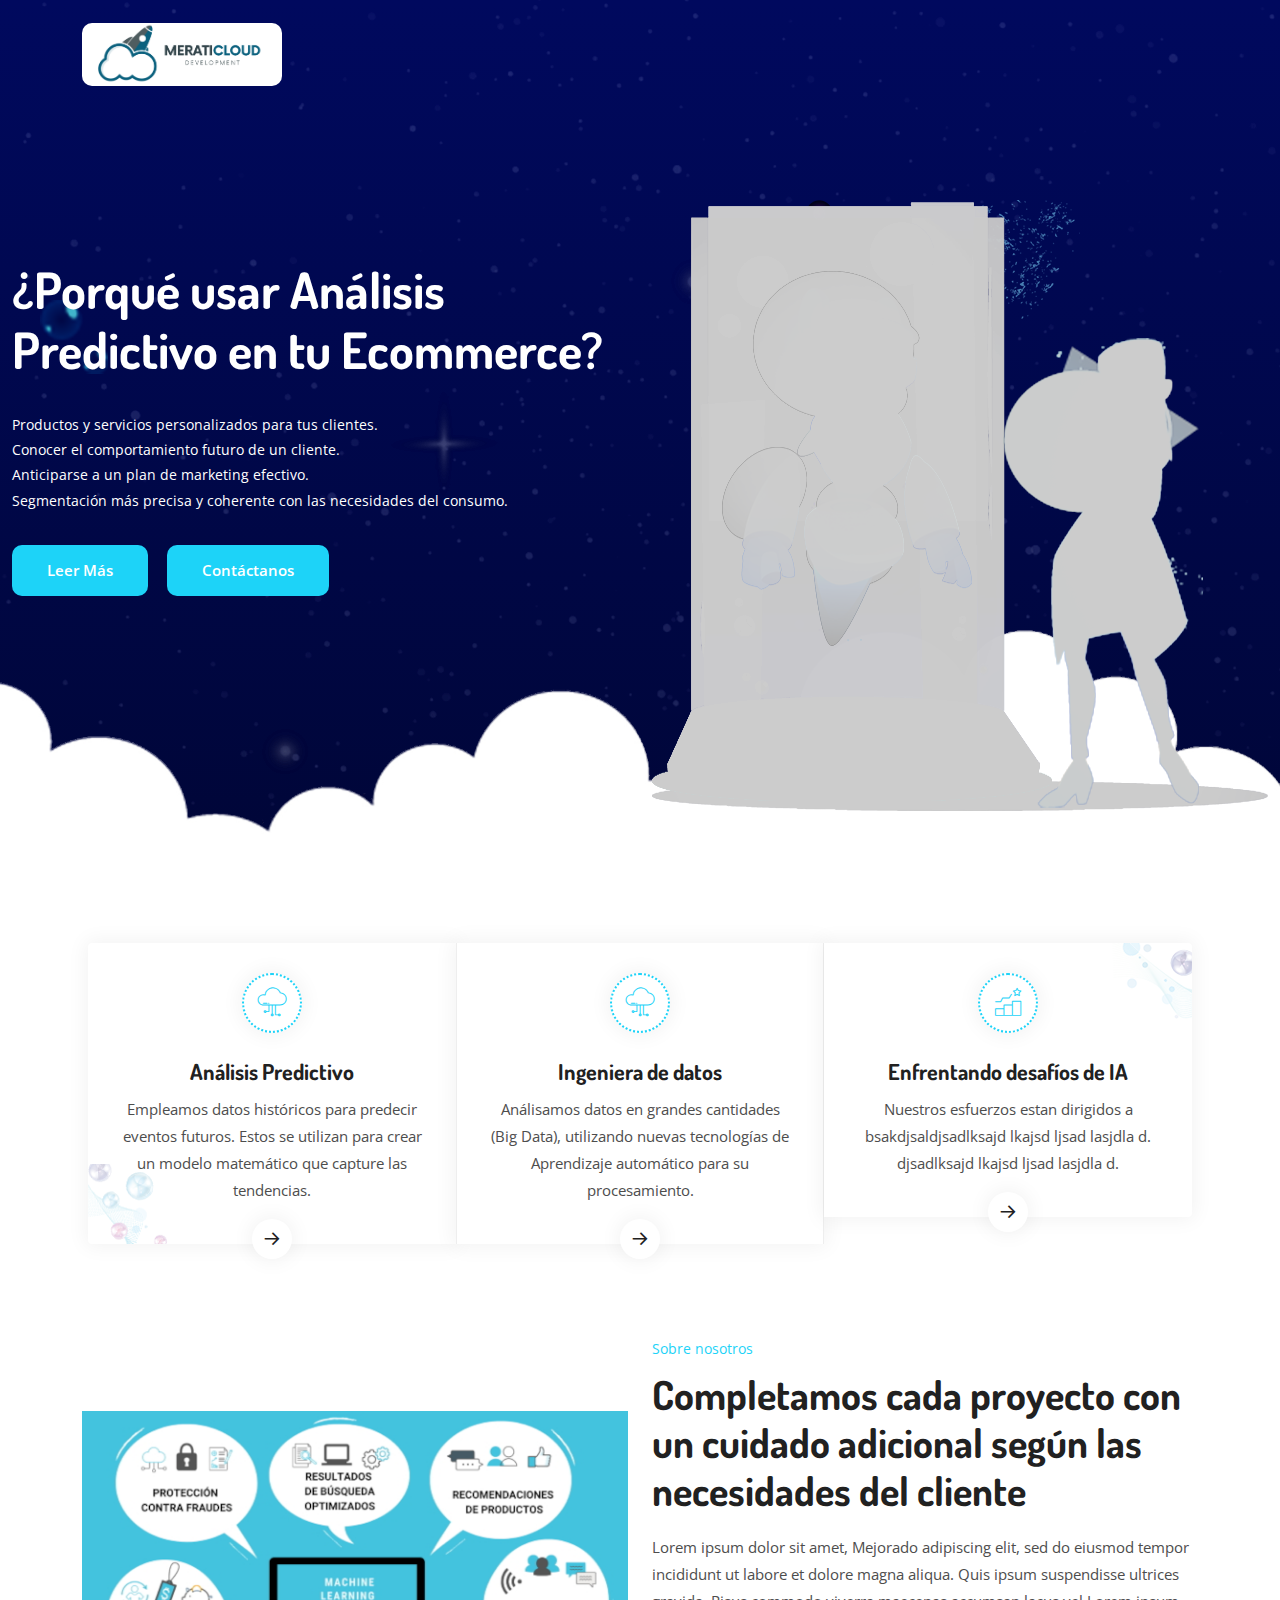
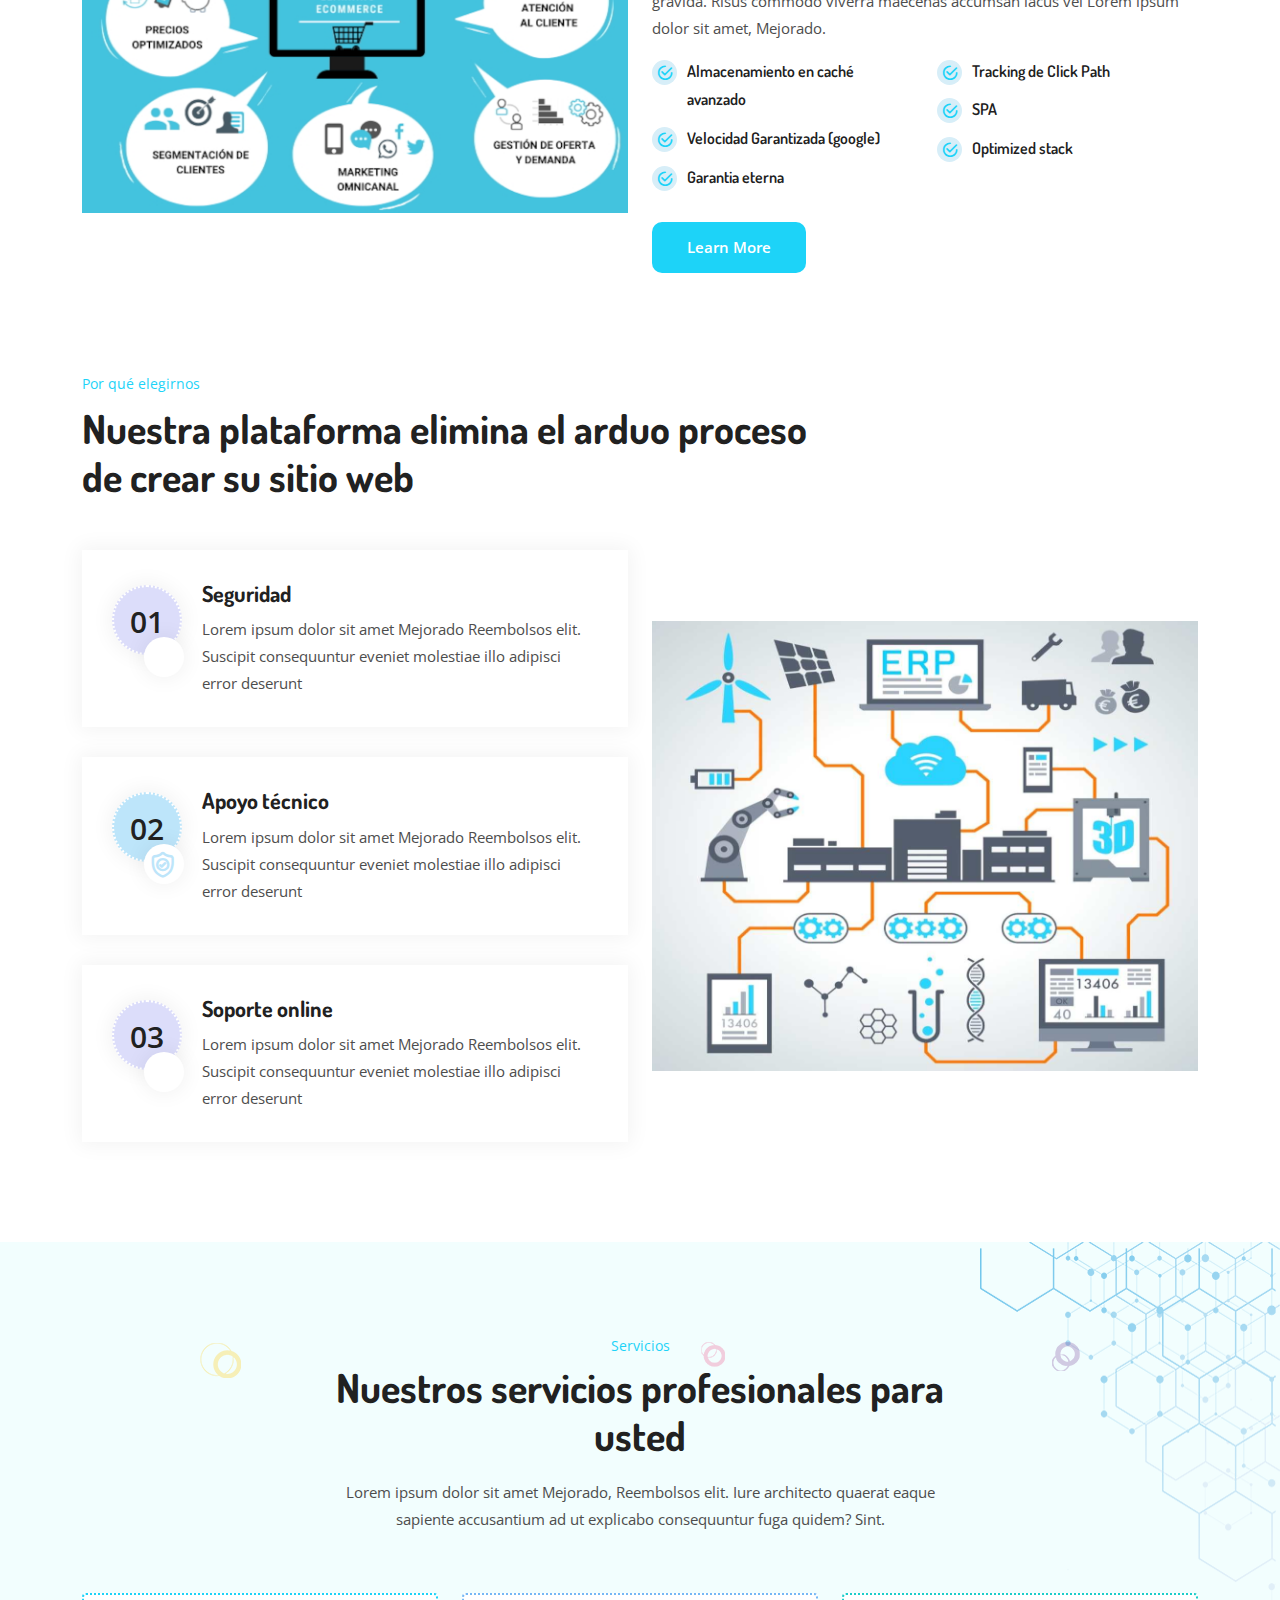
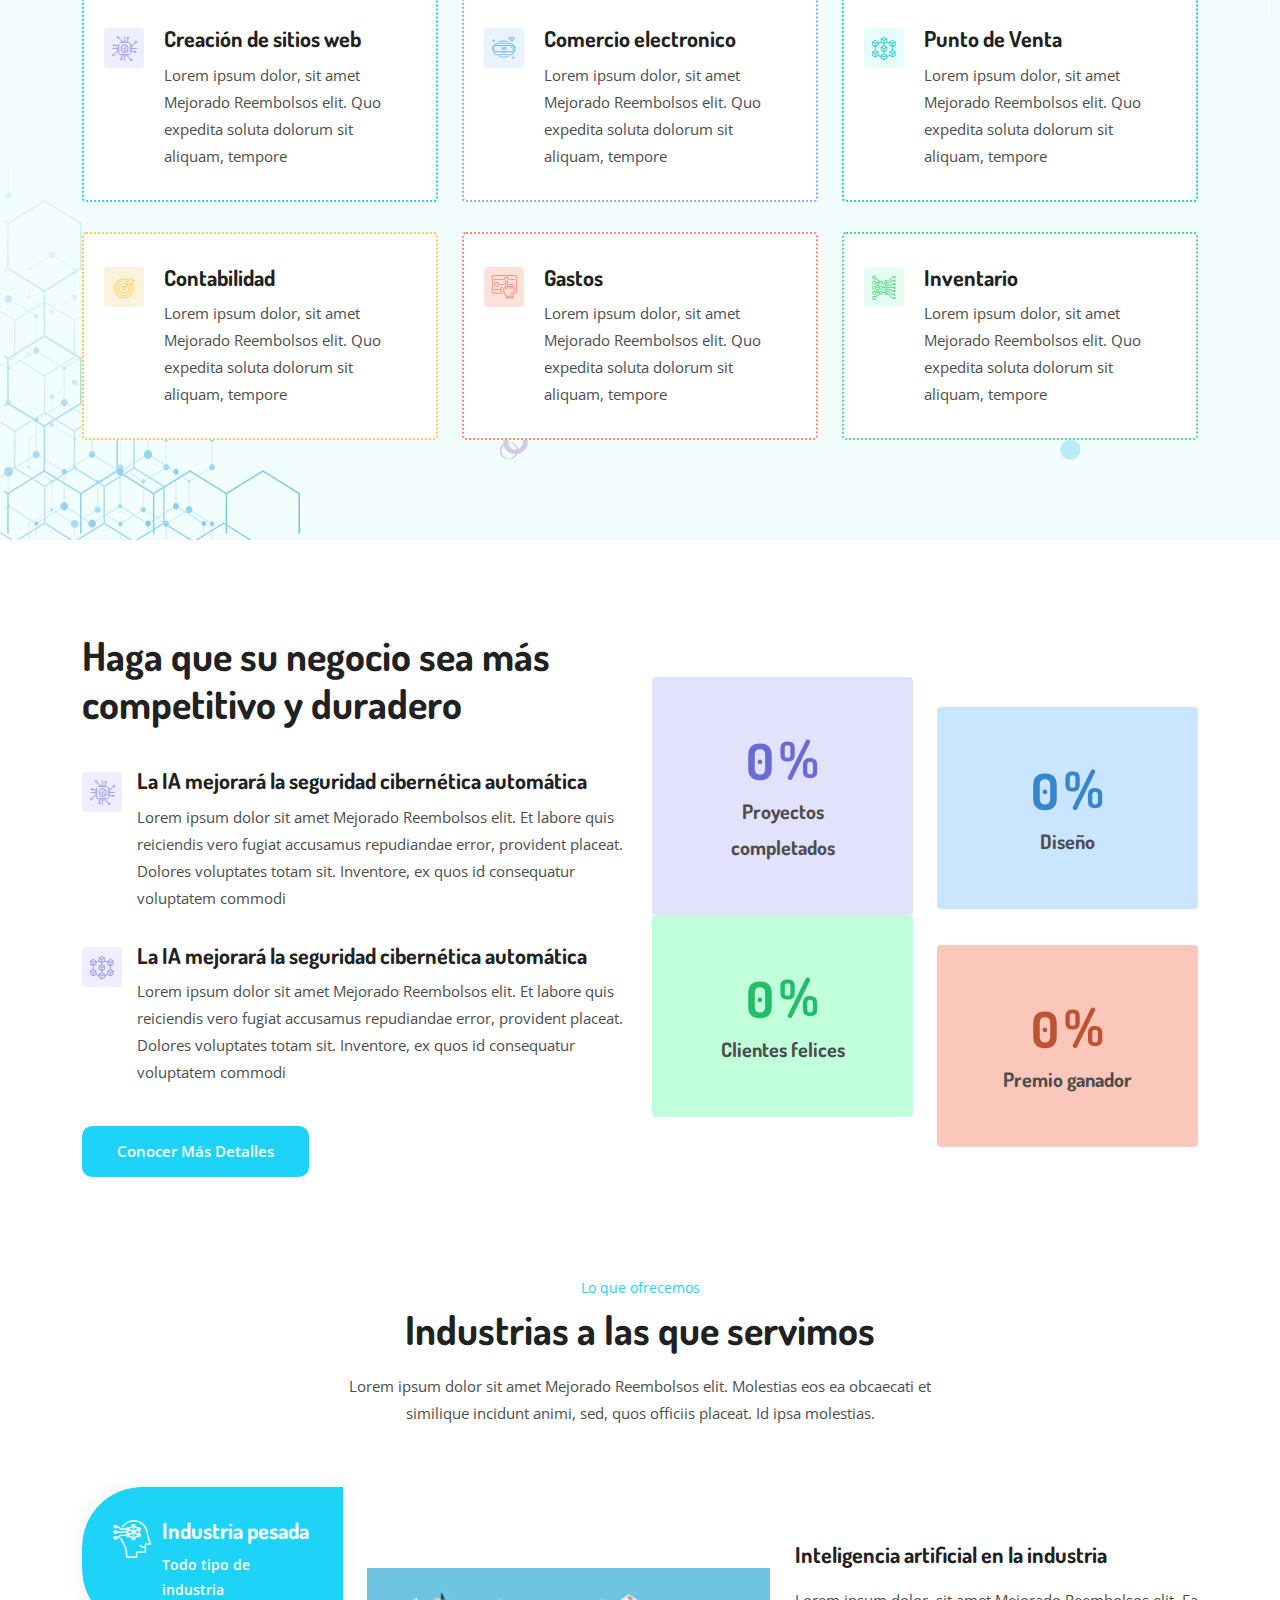
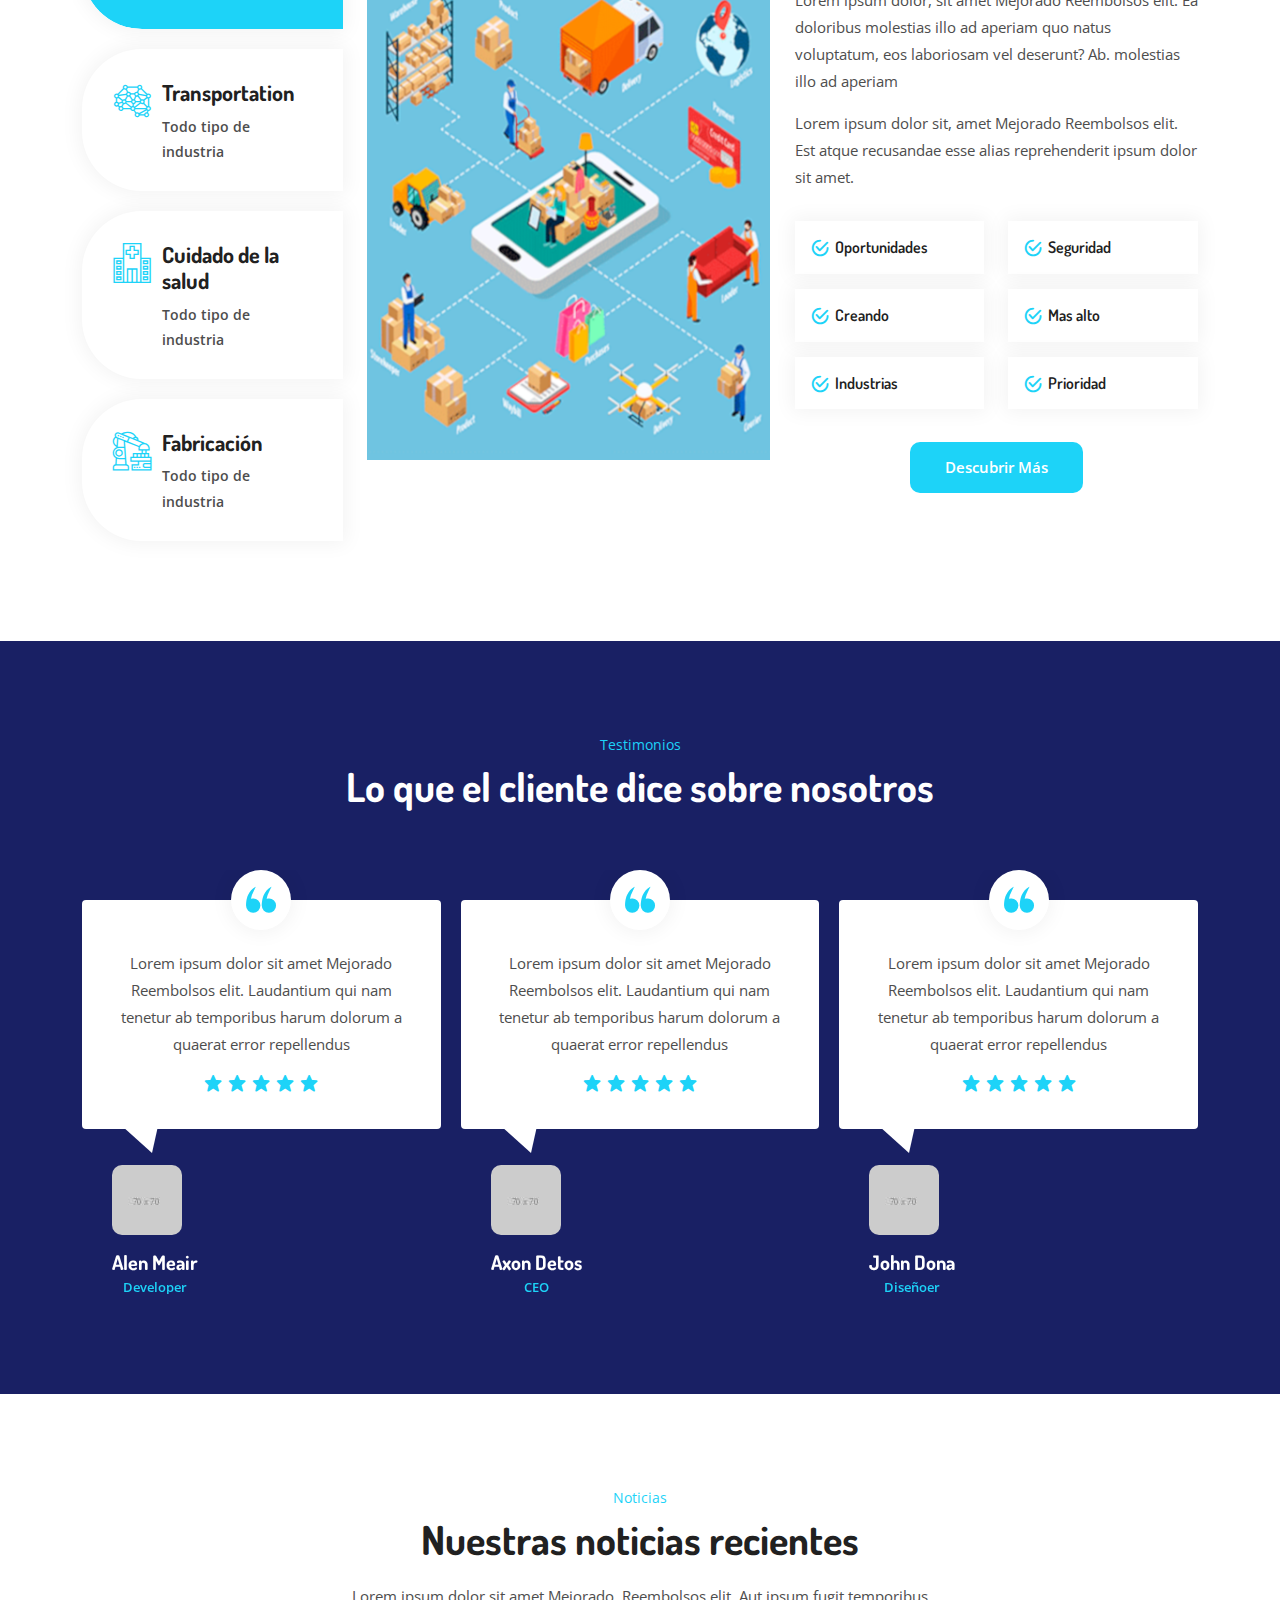
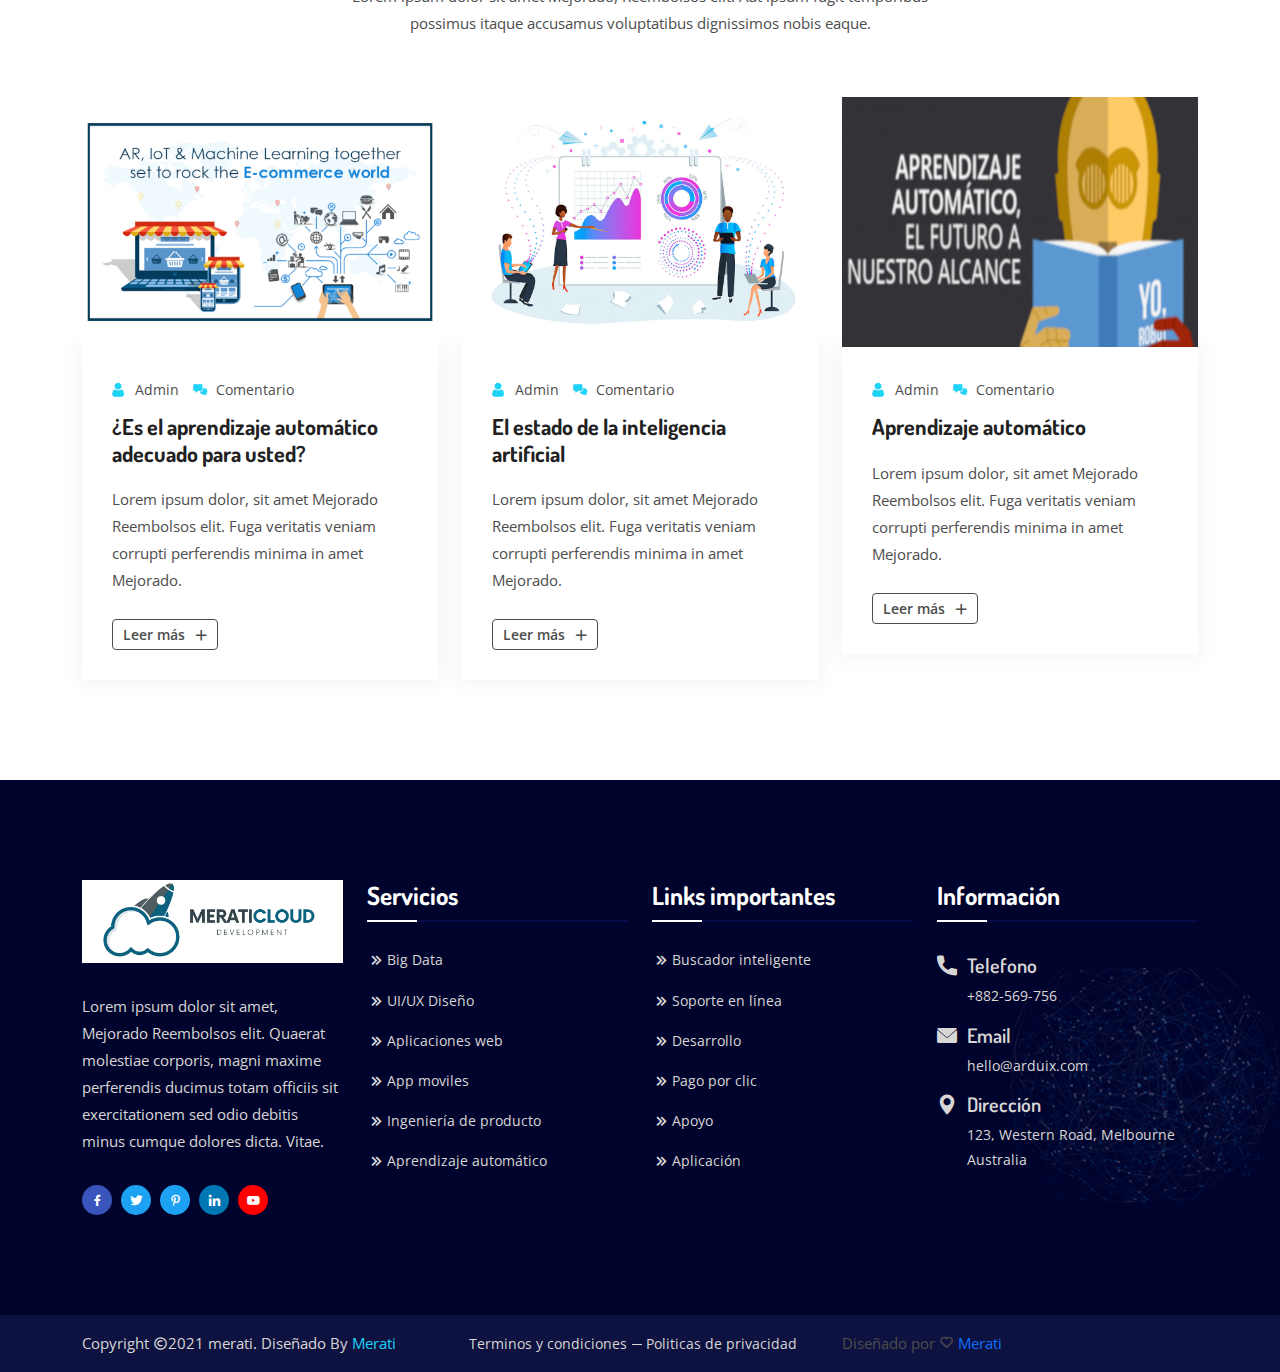
==== commit 0d782d7d: "Upload skolerom-wp" ====
--- a/public/index.html
+++ b/public/index.html
@@ -1,69 +1,70 @@
 <!doctype html>
 <html lang="zxx">
-    <head>
-        <!-- Required meta tags -->
-        <meta charset="utf-8">
-		<meta name="viewport" content="width=device-width, initial-scale=1, shrink-to-fit=no">
-
-        <!-- Bootstrap Min CSS --> 
-        <link rel="stylesheet" href="assets/css/bootstrap.min.css">
-        <!-- Owl Theme Default Min CSS --> 
-        <link rel="stylesheet" href="assets/css/owl.theme.default.min.css">
-        <!-- Owl Carousel Min CSS --> 
-        <link rel="stylesheet" href="assets/css/owl.carousel.min.css">
-        <!-- Animate Min CSS --> 
-        <link rel="stylesheet" href="assets/css/animate.min.css">
-        <!-- Boxicons Min CSS --> 
-		<link rel="stylesheet" href="assets/css/boxicons.min.css">
-        <!-- Flaticon CSS --> 
-		<link rel="stylesheet" href="assets/css/flaticon.css">
-        <!-- Meanmenu Min CSS -->
-        <link rel="stylesheet" href="assets/css/meanmenu.min.css">
-        <!-- Nice Select Min CSS -->
-		<link rel="stylesheet" href="assets/css/nice-select.min.css">
-		<!-- Odometer Min CSS-->
-		<link rel="stylesheet" href="assets/css/odometer.min.css">
-		<!-- Magnific Min CSS-->
-		<link rel="stylesheet" href="assets/css/magnific-popup.min.css">
-        <!-- Style CSS -->
-        <link rel="stylesheet" href="assets/css/style.css">
-        <!-- Responsive CSS -->
-		<link rel="stylesheet" href="assets/css/responsive.css">
-		
-		<!-- Favicon -->
-		<link rel="icon" type="image/png" href="assets/img/favicon.png">
-        <!-- Title -->
-        <title>Arduix - AI & IT Startup HTML Template</title>
-    </head>
-
-    <body>
-
-		<!-- Start Preloader Area -->
-		<div class="preloader">
-			<div class="lds-ripple">
-				<div></div>
-				<div></div>
-			</div>
-		</div>
-		<!-- End Preloader Area -->
-
-		<!-- Start Arduix Navbar Area -->
-		<div id="header" class="arduix-nav-style">
-			<div class="navbar-area">
-				<!-- Menu For Mobile Device -->
-				<div class="mobile-nav">
-					<a href="index.html" class="logo">
-						<img src="assets/img/white-logo.png" alt="Logo">
-					</a>
-				</div>
-				<!-- Menu For Desktop Device -->
-				<div class="main-nav">
-					<nav class="navbar navbar-expand-md navbar-light">
-						<div class="container">
-							<a class="navbar-brand" href="index.html">
-								<img src="assets/img/white-logo.png" alt="Logo">
-							</a>
-							<div class="collapse navbar-collapse mean-menu" id="navbarSupportedContent">
+
+<head>
+    <!-- Required meta tags -->
+    <meta charset="utf-8">
+    <meta name="viewport" content="width=device-width, initial-scale=1, shrink-to-fit=no">
+
+    <!-- Bootstrap Min CSS -->
+    <link rel="stylesheet" href="assets/css/bootstrap.min.css">
+    <!-- Owl Theme Default Min CSS -->
+    <link rel="stylesheet" href="assets/css/owl.theme.default.min.css">
+    <!-- Owl Carousel Min CSS -->
+    <link rel="stylesheet" href="assets/css/owl.carousel.min.css">
+    <!-- Animate Min CSS -->
+    <link rel="stylesheet" href="assets/css/animate.min.css">
+    <!-- Boxicons Min CSS -->
+    <link rel="stylesheet" href="assets/css/boxicons.min.css">
+    <!-- Flaticon CSS -->
+    <link rel="stylesheet" href="assets/css/flaticon.css">
+    <!-- Meanmenu Min CSS -->
+    <link rel="stylesheet" href="assets/css/meanmenu.min.css">
+    <!-- Nice Select Min CSS -->
+    <link rel="stylesheet" href="assets/css/nice-select.min.css">
+    <!-- Odometer Min CSS-->
+    <link rel="stylesheet" href="assets/css/odometer.min.css">
+    <!-- Magnific Min CSS-->
+    <link rel="stylesheet" href="assets/css/magnific-popup.min.css">
+    <!-- Style CSS -->
+    <link rel="stylesheet" href="assets/css/style.css">
+    <!-- Responsive CSS -->
+    <link rel="stylesheet" href="assets/css/responsive.css">
+
+    <!-- Favicon -->
+    <link rel="icon" type="image/png" href="assets/img/favicon.png">
+    <!-- Title -->
+    <title>Merati</title>
+</head>
+
+<body>
+
+    <!-- Start Preloader Area -->
+    <div class="preloader">
+        <div class="lds-ripple">
+            <div></div>
+            <div></div>
+        </div>
+    </div>
+    <!-- End Preloader Area -->
+
+    <!-- Start Arduix Navbar Area -->
+    <div id="header" class="arduix-nav-style">
+        <div class="navbar-area">
+            <!-- Menu For Mobile Device -->
+            <div class="mobile-nav">
+                <a href="index.html" class="logo">
+                    <img style="width:123px" src="assets/img/white-logo.png" alt="Logo">
+                </a>
+            </div>
+            <!-- Menu For Desktop Device -->
+            <div class="main-nav">
+                <nav class="navbar navbar-expand-md navbar-light">
+                    <div class="container">
+                        <a class="navbar-brand" href="index.html">
+                            <img style="width:200px;border-radius: 10px;" src="assets/img/white-logo.png" alt="Logo">
+                        </a>
+                        <!-- <div class="collapse navbar-collapse mean-menu" id="navbarApoyoedContent">
 								<ul class="navbar-nav m-auto">
 									<li class="nav-item">
 										<a href="#" class="nav-link dropdown-toggle active">
@@ -118,7 +119,7 @@
 												<a href="faq.html" class="nav-link">FAQ</a>
 											</li>
 											<li class="nav-item">
-												<a href="testimonial.html" class="nav-link">Testimonial</a>
+												<a href="Testimonios.html" class="nav-link">Testimonios</a>
 											</li>
 											<li class="nav-item">
 												<a href="#" class="nav-link dropdown-toggle">
@@ -153,24 +154,24 @@
 									</li>
 									<li class="nav-item">
 										<a href="#" class="nav-link dropdown-toggle">
-											Services
+											Servicios
 											<i class='bx bx-chevron-down'></i>
 										</a>
 										<ul class="dropdown-menu">
 											<li class="nav-item">
-												<a href="services-style-one.html" class="nav-link">Services Style One</a>
-											</li>
-											<li class="nav-item">
-												<a href="services-style-two.html" class="nav-link">Services Style two</a>
-											</li>
-											<li class="nav-item">
-												<a href="services-style-three.html" class="nav-link">Services Style Three</a>
-											</li>
-											<li class="nav-item">
-												<a href="services-style-four.html" class="nav-link">Services Style Four</a>
-											</li>
-											<li class="nav-item">
-												<a href="services-details.html" class="nav-link">Services Details</a>
+												<a href="Servicios-style-one.html" class="nav-link">Servicios Style One</a>
+											</li>
+											<li class="nav-item">
+												<a href="Servicios-style-two.html" class="nav-link">Servicios Style two</a>
+											</li>
+											<li class="nav-item">
+												<a href="Servicios-style-three.html" class="nav-link">Servicios Style Three</a>
+											</li>
+											<li class="nav-item">
+												<a href="Servicios-style-four.html" class="nav-link">Servicios Style Four</a>
+											</li>
+											<li class="nav-item">
+												<a href="Servicios-details.html" class="nav-link">Servicios Details</a>
 											</li>
 										</ul>
 									</li>
@@ -235,1054 +236,1093 @@
 										</ul>
 									</li>
 								</ul>
-								<!-- Start Other Option -->
+							 
 								<div class="others-option">
 									<a class="default-btn" href="log-in.html">
 										Log In
 										<i class="bx bx-log-in-circle"></i>
 									</a>
 								</div>
-								<!-- End Other Option -->
-							</div>
-						</div>
-					</nav>
-				</div>
-			</div>
-		</div>
-		<!-- End Arduix Navbar Area -->
- 
-		<!-- Start Main Banner Area -->
-		<section class="main-banner-area main-banner-area-one">
-			<div class="container-fluid">
-				<div class="row align-items-center">
-					<div class="col-lg-6">
-						<div class="banner-text">
-							<h1>Specialized Artificial Intelligence Startup</h1>
-							<p>Lorem ipsum dolor sit amet, consectetur adipiscing elit, sed do eiusmod tempor incididunt ut labore et dolore magna aliqua. Quis ipsum suspendisse ultrices</p>	
-							<div class="banner-btn">
-								<a class="default-btn" href="about-style-one.html">
-									Learn More
-								</a>
-								<a class="default-btn" href="contact-style-four.html">
-									Contact Us
-								</a>
-							</div>
-						</div>
-					</div>
-					<div class="col-lg-6">
-						<div class="banner-main-img banner-one-main-img">
-							<img src="assets/img/home-one-banner/banner-one-main-img.png" alt="Image">
-						</div>
-						<div class="banner-img">
-							<img class="wow fadeInUp" data-wow-delay=".1s" src="assets/img/home-one-banner/main-img-part/1.png" alt="Image">
-							<img class="wow fadeInUp" data-wow-delay=".6s" src="assets/img/home-one-banner/main-img-part/2.png" alt="Image">
-							<img class="wow fadeInRight" data-wow-delay=".8s" src="assets/img/home-one-banner/main-img-part/3.png" alt="Image">
-							<img class="wow fadeInRight" data-wow-delay=".9s" src="assets/img/home-one-banner/main-img-part/4.png" alt="Image">
-						</div>
-					</div>
-				</div>
-			</div>
-			<div class="white-shape">
-				<img src="assets/img/home-one-banner/white-bottom-shape-banner-one.png" alt="Image">
-			</div>
-			<div class="over-shape">
-				<img src="assets/img/home-one-banner/banner-one-shape/1.png" alt="Image">
-				<img src="assets/img/home-one-banner/banner-one-shape/2.png" alt="Image">
-				<img src="assets/img/home-one-banner/banner-one-shape/3.png" alt="Image">
-			</div>
-		</section>
-		<!-- End Main Banner Area --> 
-
-		<!-- Start features Area -->
-		<section class="features-area pt-100 pb-70">
-			<div class="container">
-				<div class="row">
-					<div class="col-lg-4 col-sm-6 p-0">
-						<div class="single-features">
-							<i class="flaticon-cloud-computing-1"></i>
-							<h3>Data Science</h3>
-							<p>Lorem ipsum dolor sit amet consectetur adipisicing elit. Incidunt magnam exercitationem suscipit sapiente, praesentium sunt voluptatem</p>
-							<a class="read-more-icon" href="services-details.html">
-								<span class="flaticon-right-arrow"></span>
-							</a>
-						</div>
-					</div>
-					<div class="col-lg-4 col-sm-6 p-0">
-						<div class="single-features">
-							<i class="flaticon-engineer"></i>
-							<h3>Data Engineer</h3>
-							<p>Lorem ipsum dolor sit amet consectetur adipisicing elit. Incidunt magnam exercitationem suscipit sapiente, praesentium sunt voluptatem</p>
-							<a class="read-more-icon" href="services-details.html">
-								<span class="flaticon-right-arrow"></span>
-							</a>
-						</div>
-					</div>
-					<div class="col-lg-4 col-sm-6 offset-sm-3 offset-lg-0 p-0">
-						<div class="single-features">
-							<i class="flaticon-success"></i>
-							<h3>Facing AI Challenges</h3>
-							<p>Lorem ipsum dolor sit amet consectetur adipisicing elit. Incidunt magnam exercitationem suscipit sapiente, praesentium sunt voluptatem</p>
-							<a class="read-more-icon" href="services-details.html">
-								<span class="flaticon-right-arrow"></span>
-							</a>
-						</div>
-					</div>
-				</div>
-			</div>
-		</section>
-		<!-- End features Area -->
-
-		<!-- Start About Area -->
-		<section class="about-area pb-100">
-			<div class="container">
-				<div class="row align-items-center">
-					<div class="col-lg-6">
-						<div class="about-img">
-							<img src="assets/img/about-img.png" alt="Image">
-						</div>
-					</div>
-					<div class="col-lg-6">
-						<div class="about-content">
-							<span>About Us</span>
-							<h2>We Complete Every Project With Extra Care As Customer Need</h2>
-							<p>Lorem ipsum dolor sit amet, consectetur adipiscing elit, sed do eiusmod tempor incididunt ut labore et dolore magna aliqua. Quis ipsum suspendisse ultrices gravida. Risus commodo viverra maecenas accumsan lacus vel Lorem ipsum dolor sit amet, consectetur.</p>
-							<div class="row">
-								<div class="col-lg-6 col-sm-6">
-									<ul>
-										<li>
-											<i class="flaticon-checked"></i>
-											Advanced caching
-										</li>
-										<li>
-											<i class="flaticon-checked"></i>
-											Unlimited  applications
-										</li>
-										<li>
-											<i class="flaticon-checked"></i>
-											PHP 7 ready transfer
-										</li>
-									</ul>
-								</div>
-								<div class="col-lg-6 col-sm-6">
-									<ul>
-										<li>
-											<i class="flaticon-checked"></i>
-											PHP ready serves
-										</li>
-										<li>
-											<i class="flaticon-checked"></i>
-											24/7 Free extra support
-										</li>
-										<li>
-											<i class="flaticon-checked"></i>
-											Optimized stack
-										</li>
-									</ul>
-								</div>
-							</div>
-							<a class="default-btn" href="about-style-two.html">
-								Learn More
-							</a>
-						</div>
-					</div>
-				</div>
-			</div>
-		</section>
-		<!-- End About Area -->
-
-		<!-- Start Choose Us Area -->
-		<section class="choose-ue-area pb-100">
-			<div class="container">
-				<div class="row">
-					<div class="col-8">
-						<div class="choose-title">
-							<span>Why Choose Us</span>
-							<h2>Our Platform Takes Away The Hard Process Of Creating Your Website</h2>
-						</div>
-					</div>
-				</div>
-				<div class="row align-items-center">
-					<div class="col-lg-6">
-						<div class="choose-content">
-							<ul>
-								<li>
-									<span>01 <i class="flaticon-technical-support"></i></span>
-									<h3>Safe Security</h3>
-									<p>Lorem ipsum dolor sit amet consectetur adipisicing elit. Suscipit consequuntur eveniet molestiae illo adipisci error deserunt</p>
-								</li>
-								<li class="ml">
-									<span>02 <i class="flaticon-shield"></i></span>
-									<h3>Technical Support</h3>
-									<p>Lorem ipsum dolor sit amet consectetur adipisicing elit. Suscipit consequuntur eveniet molestiae illo adipisci error deserunt</p>
-								</li>
-								<li class="ml-25">
-									<span>03 <i class="flaticon-support"></i></span>
-									<h3>Live Support</h3>
-									<p>Lorem ipsum dolor sit amet consectetur adipisicing elit. Suscipit consequuntur eveniet molestiae illo adipisci error deserunt</p>
-								</li>
-							</ul>
-						</div>
-					</div>
-					<div class="col-lg-6">
-						<div class="choose-img">
-							<img src="assets/img/choose-img.png" alt="Image">
-						</div>
-					</div>
-				</div>
-			</div>
-		</section>
-		<!-- End Choose Us Area -->
-
-		<!-- Start What We Offer Area -->
-		<section class="offer-area pt-100 pb-70">
-			<div class="container">
-				<div class="section-title">
-					<span>Services</span>
-					<h2>Our Professionals Services For You</h2>
-					<p>Lorem ipsum dolor sit amet consectetur, adipisicing elit. Iure architecto quaerat eaque sapiente accusantium ad ut explicabo consequuntur fuga quidem? Sint.</p>
-				</div>
-				<div class="row">
-					<div class="col-lg-4 col-sm-6">
-						<div class="single-offer">
-							<i class="flaticon-chip"></i>
-							<h3>Robotics & Drones</h3>
-							<p>Lorem ipsum dolor, sit amet consectetur adipisicing elit. Quo expedita soluta dolorum sit aliquam, tempore</p>
-						</div>
-					</div>
-					<div class="col-lg-4 col-sm-6">
-						<div class="single-offer">
-							<i class="flaticon-vr"></i>
-							<h3>Virtually Reality</h3>
-							<p>Lorem ipsum dolor, sit amet consectetur adipisicing elit. Quo expedita soluta dolorum sit aliquam, tempore</p>
-						</div>
-					</div>
-					<div class="col-lg-4 col-sm-6">
-						<div class="single-offer">
-							<i class="flaticon-blockchain"></i>
-							<h3>Blockchain Project</h3>
-							<p>Lorem ipsum dolor, sit amet consectetur adipisicing elit. Quo expedita soluta dolorum sit aliquam, tempore</p>
-						</div>
-					</div>
-					<div class="col-lg-4 col-sm-6">
-						<div class="single-offer">
-							<i class="flaticon-target"></i>
-							<h3>Image Processing</h3>
-							<p>Lorem ipsum dolor, sit amet consectetur adipisicing elit. Quo expedita soluta dolorum sit aliquam, tempore</p>
-						</div>
-					</div>
-					<div class="col-lg-4 col-sm-6">
-						<div class="single-offer">
-							<i class="flaticon-choice"></i>
-							<h3>Order Management</h3>
-							<p>Lorem ipsum dolor, sit amet consectetur adipisicing elit. Quo expedita soluta dolorum sit aliquam, tempore</p>
-						</div>
-					</div>
-					<div class="col-lg-4 col-sm-6">
-						<div class="single-offer">
-							<i class="flaticon-deep-learning"></i>
-							<h3>Machine Learning</h3>
-							<p>Lorem ipsum dolor, sit amet consectetur adipisicing elit. Quo expedita soluta dolorum sit aliquam, tempore</p>
-						</div>
-					</div>
-				</div>
-			</div>
-			<div class="offer-shape">
-				<img src="assets/img/shape/offer-shape/1.png" alt="Image">
-				<img src="assets/img/shape/offer-shape/2.png" alt="Image">
-				<img src="assets/img/shape/offer-shape/3.png" alt="Image">
-				<img src="assets/img/shape/offer-shape/4.png" alt="Image">
-				<img src="assets/img/shape/offer-shape/5.png" alt="Image">
-				<img src="assets/img/shape/offer-shape/5.png" alt="Image">
-				<img src="assets/img/shape/offer-shape/6.png" alt="Image">
-			</div>
-		</section>
-		<!-- End What We Offer Area -->
-
-		<!-- Start Business Area -->
-		<section class="business-area ptb-100">
-			<div class="container">
-				<div class="row align-items-center">
-					<div class="col-lg-6">
-						<div class="business-content">
-							<h2>Make Your Business More Competitive And Enduring</h2>
-						</div>
-						<div class="single-business">
-							<i class="flaticon-chip"></i>
-							<h3>AI Will Automatic Cyber Security Improve</h3>
-							<p>Lorem ipsum dolor sit amet consectetur adipisicing elit. Et labore quis reiciendis vero fugiat accusamus repudiandae error, provident placeat. Dolores voluptates totam sit. Inventore, ex quos id consequatur voluptatem commodi</p>
-						</div>
-						<div class="single-business">
-							<i class="flaticon-blockchain"></i>
-							<h3>A Community With A Unique Mission</h3>
-							<p>Lorem ipsum dolor sit amet consectetur adipisicing elit. Et labore quis reiciendis vero fugiat accusamus repudiandae error, provident placeat. Dolores voluptates totam sit. Inventore, ex quos id consequatur voluptatem commodi</p>
-						</div>
-						<a class="default-btn" href="about-style-two.html">
-							Know Details
-						</a>
-					</div>
-					<div class="col-lg-6">
-						<div class="row">
-							<div class="col-lg-6 col-sm-6 counter-nth">
-								<div class="single-counter">
-									<h2>
-										<span class="odometer" data-count="95">00</span> <span class="target">%</span>
-									</h2>
-									<p>Project Completed</p>
-								</div>
-							</div>
-							<div class="col-lg-6 col-sm-6 counter-nth">
-								<div class="single-counter">
-									<h2>
-										<span class="odometer" data-count="90">00</span> <span class="target">%</span>
-									</h2>
-									<p>Design</p>
-								</div>
-							</div>
-							<div class="col-lg-6 col-sm-6 counter-nth">
-								<div class="single-counter">
-									<h2>
-										<span class="odometer" data-count="85">00</span> <span class="target">%</span>
-									</h2>
-									<p>Happy Clients</p>
-								</div>
-							</div>
-							<div class="col-lg-6 col-sm-6 counter-nth">
-								<div class="single-counter">
-									<h2>
-										<span class="odometer" data-count="80">00</span> <span class="target">%</span>
-									</h2>
-									<p>Award Win</p>
-								</div>
-							</div>
-						</div>
-					</div>
-				</div>
-			</div>
-		</section>
-		<!-- End Business Area -->
-
-		<!-- Start Industries Area -->
-		<section class="industries-area pb-100">
-			<div class="container">
-				<div class="section-title">
-					<span>What We Offer</span>
-					<h2>Industries We Serve</h2>
-					<p>Lorem ipsum dolor sit amet consectetur adipisicing elit. Molestias eos ea obcaecati et similique incidunt animi, sed, quos officiis placeat. Id ipsa molestias.</p>
-				</div>
-				<div class="tab industries-list-tab">
-					<div class="row align-items-center">
-						<div class="col-lg-3">
-							<ul class="tabs">
-								<li>
-									<a href="#">
-										<i class="flaticon-machine-learning"></i>
-										<h3>Heavy Industry</h3>
-										<span>All kind of industry</span>
-									</a>
-								</li>
-								<li>
-									<a href="#">
-										<i class="flaticon-artificial-intelligence"></i>
-										<h3>Transportation</h3>
-										<span>All kind of industry</span>
-									</a>
-								</li>
-								<li>
-									<a href="#">
-										<i class="flaticon-health"></i>
-										<h3>Health Care</h3>
-										<span>All kind of industry</span>
-									</a>
-								</li>
-								<li>
-									<a href="#">
-										<i class="flaticon-automation"></i>
-										<h3>Manufacturing</h3>
-										<span>All kind of industry</span>
-									</a>
-								</li>
-							</ul>
-						</div>
-						<div class="col-lg-9">
-							<div class="tab_content">
-								<div class="tabs_item">
-									<div class="row  align-items-center">
-										<div class="col-lg-6">
-											<div class="industries-img">
-												<img src="assets/img/industries-img.png" alt="Image">
-											</div>
-										</div>
-										<div class="col-lg-6">
-											<div class="industries-content">
-												<h3>Artificial Intelligence In Industry</h3>
-												<p>Lorem ipsum dolor, sit amet consectetur adipisicing elit. Ea doloribus molestias illo ad aperiam quo natus voluptatum, eos laboriosam vel deserunt? Ab. molestias illo ad aperiam</p>
-												<p class="mb">Lorem ipsum dolor sit, amet consectetur adipisicing elit. Est atque recusandae esse alias reprehenderit ipsum dolor sit amet.</p>
-												<div class="row">
-													<div class="col-lg-6 col-sm-6">
-														<ul class="industries-item">
-															<li>
-																<i class="flaticon-checked"></i>
-																Opportunities
-															</li>
-															<li>
-																<i class="flaticon-checked"></i>
-																Creating
-															</li>
-															<li>
-																<i class="flaticon-checked"></i>
-																Industries
-															</li>
-														</ul>
-													</div>
-													<div class="col-lg-6 col-sm-6">
-														<ul class="industries-item">
-															<li>
-																<i class="flaticon-checked"></i>
-																Security
-															</li>
-															<li>
-																<i class="flaticon-checked"></i>
-																Highest
-															</li>
-															<li>
-																<i class="flaticon-checked"></i>
-																Priority
-															</li>
-														</ul>
-													</div>
-												</div>
-												<a class="default-btn" href="#">Discover More</a>
-											</div>
-										</div>
-									</div>
-								</div>
-								<div class="tabs_item">
-									<div class="row  align-items-center">
-										<div class="col-lg-6">
-											<div class="industries-content">
-												<h3>Artificial Intelligence In Industry</h3>
-												<p>Lorem ipsum dolor, sit amet consectetur adipisicing elit. Ea doloribus molestias illo ad aperiam quo natus voluptatum, eos laboriosam vel deserunt? Ab rerum eaque aperiam sequi dolore minus itaque eos!</p>
-												<p class="mb">Lorem ipsum dolor sit, amet consectetur adipisicing elit. Est atque recusandae esse alias reprehenderit.</p>
-												<div class="row">
-													<div class="col-lg-6 col-sm-6">
-														<ul class="industries-item">
-															<li>
-																<i class="flaticon-checked"></i>
-																Security
-															</li>
-															<li>
-																<i class="flaticon-checked"></i>
-																Highest
-															</li>
-															<li>
-																<i class="flaticon-checked"></i>
-																Priority
-															</li>
-														</ul>
-													</div>
-													<div class="col-lg-6 col-sm-6">
-														<ul class="industries-item">
-															<li>
-																<i class="flaticon-checked"></i>
-																Opportunities
-															</li>
-															<li>
-																<i class="flaticon-checked"></i>
-																Creating
-															</li>
-															<li>
-																<i class="flaticon-checked"></i>
-																Industries
-															</li>
-														</ul>
-													</div>
-												</div>
-												<a class="default-btn" href="#">Discover More</a>
-											</div>
-										</div>
-										<div class="col-lg-6">
-											<div class="industries-img">
-												<img src="assets/img/industries-img.png" alt="Image">
-											</div>
-										</div>
-									</div>
-								</div>
-								<div class="tabs_item">
-									<div class="row  align-items-center">
-										<div class="col-lg-6">
-											<div class="industries-img">
-												<img src="assets/img/industries-img.png" alt="Image">
-											</div>
-										</div>
-										<div class="col-lg-6">
-											<div class="industries-content">
-												<h3>Artificial Intelligence In Industry</h3>
-												<p>Lorem ipsum dolor, sit amet consectetur adipisicing elit. Ea doloribus molestias illo ad aperiam quo natus voluptatum, eos laboriosam vel deserunt? Ab rerum eaque aperiam sequi dolore minus itaque eos!</p>
-												<p class="mb">Lorem ipsum dolor sit, amet consectetur adipisicing elit. Est atque recusandae esse alias reprehenderit.</p>
-												<div class="row">
-													<div class="col-lg-6 col-sm-6">
-														<ul class="industries-item">
-															<li>
-																<i class="flaticon-checked"></i>
-																Creating
-															</li>
-															<li>
-																<i class="flaticon-checked"></i>
-																Consectetur
-															</li>
-															<li>
-																<i class="flaticon-checked"></i>
-																Adipisicing
-															</li>
-														</ul>
-													</div>
-													<div class="col-lg-6 col-sm-6">
-														<ul class="industries-item">
-															<li>
-																<i class="flaticon-checked"></i>
-																Artificial
-															</li>
-															<li>
-																<i class="flaticon-checked"></i>
-																Industry
-															</li>
-															<li>
-																<i class="flaticon-checked"></i>
-																Opportunities
-															</li>
-														</ul>
-													</div>
-												</div>
-												<a class="default-btn" href="#">Discover More</a>
-											</div>
-										</div>
-									</div>
-								</div>
-								<div class="tabs_item">
-									<div class="row  align-items-center">
-										<div class="col-lg-6">
-											<div class="industries-content">
-												<h3>Artificial Intelligence In Industry</h3>
-												<p>Lorem ipsum dolor, sit amet consectetur adipisicing elit. Ea doloribus molestias illo ad aperiam quo natus voluptatum, eos laboriosam vel deserunt? Ab rerum eaque aperiam sequi dolore minus itaque eos!</p>
-												<p class="mb">Lorem ipsum dolor sit, amet consectetur adipisicing elit. Est atque recusandae esse alias reprehenderit.</p>
-												<div class="row">
-													<div class="col-lg-6 col-sm-6">
-														<ul class="industries-item">
-															<li>
-																<i class="flaticon-checked"></i>
-																Opportunities
-															</li>
-															<li>
-																<i class="flaticon-checked"></i>
-																Creating
-															</li>
-															<li>
-																<i class="flaticon-checked"></i>
-																Industries
-															</li>
-														</ul>
-													</div>
-													<div class="col-lg-6 col-sm-6">
-														<ul class="industries-item">
-															<li>
-																<i class="flaticon-checked"></i>
-																Security
-															</li>
-															<li>
-																<i class="flaticon-checked"></i>
-																Highest
-															</li>
-															<li>
-																<i class="flaticon-checked"></i>
-																Priority
-															</li>
-														</ul>
-													</div>
-												</div>
-												<a class="default-btn" href="#">Discover More</a>
-											</div>
-										</div>
-										<div class="col-lg-6">
-											<div class="industries-img">
-												<img src="assets/img/industries-img.png" alt="Image">
-											</div>
-										</div>
-									</div>
-								</div>
-							</div>
-						</div>
-					</div>
-				</div>
-			</div>
-		</section>
-		<!-- End Industries Area -->
-
-		<!-- Start Client Area -->
-		<section class="client-area ptb-100">
-			<div class="container">
-				<div class="section-title">
-					<span>Testimonial</span>
-					<h2>What Client Say About Us</h2>
-				</div>
-				<div class="client-wrap owl-carousel owl-theme">
-					<div class="single-client">
-						<i class="quotes flaticon-left-quotes-sign"></i>
-						<p>Lorem ipsum dolor sit amet consectetur adipisicing elit. Laudantium qui nam tenetur ab temporibus harum dolorum a quaerat error repellendus</p>
-						<ul>
-							<li>
-								<i class="bx bxs-star"></i>
-							</li>
-							<li>
-								<i class="bx bxs-star"></i>
-							</li>
-							<li>
-								<i class="bx bxs-star"></i>
-							</li>
-							<li>
-								<i class="bx bxs-star"></i>
-							</li>
-							<li>
-								<i class="bx bxs-star"></i>
-							</li>
-						</ul>
-						<div class="client-img">
-							<img src="assets/img/client/1.jpg" alt="Image">
-							<h3>Alen Meair</h3>
-							<span>Developer</span>
-						</div>
-					</div>
-					<div class="single-client">
-						<i class="quotes flaticon-left-quotes-sign"></i>
-						<p>Lorem ipsum dolor sit amet consectetur adipisicing elit. Laudantium qui nam tenetur ab temporibus harum dolorum a quaerat error repellendus</p>
-						<ul>
-							<li>
-								<i class="bx bxs-star"></i>
-							</li>
-							<li>
-								<i class="bx bxs-star"></i>
-							</li>
-							<li>
-								<i class="bx bxs-star"></i>
-							</li>
-							<li>
-								<i class="bx bxs-star"></i>
-							</li>
-							<li>
-								<i class="bx bxs-star"></i>
-							</li>
-						</ul>
-						<div class="client-img">
-							<img src="assets/img/client/2.jpg" alt="Image">
-							<h3>Axon Detos</h3>
-							<span>CEO</span>
-						</div>
-					</div>
-					<div class="single-client">
-						<i class="quotes flaticon-left-quotes-sign"></i>
-						<p>Lorem ipsum dolor sit amet consectetur adipisicing elit. Laudantium qui nam tenetur ab temporibus harum dolorum a quaerat error repellendus</p>
-						<ul>
-							<li>
-								<i class="bx bxs-star"></i>
-							</li>
-							<li>
-								<i class="bx bxs-star"></i>
-							</li>
-							<li>
-								<i class="bx bxs-star"></i>
-							</li>
-							<li>
-								<i class="bx bxs-star"></i>
-							</li>
-							<li>
-								<i class="bx bxs-star"></i>
-							</li>
-						</ul>
-						<div class="client-img">
-							<img src="assets/img/client/3.jpg" alt="Image">
-							<h3>John Dona</h3>
-							<span>Designer</span>
-						</div>
-					</div>
-					<div class="single-client">
-						<i class="quotes flaticon-left-quotes-sign"></i>
-						<p>Lorem ipsum dolor sit amet consectetur adipisicing elit. Laudantium qui nam tenetur ab temporibus harum dolorum a quaerat error repellendus</p>
-						<ul>
-							<li>
-								<i class="bx bxs-star"></i>
-							</li>
-							<li>
-								<i class="bx bxs-star"></i>
-							</li>
-							<li>
-								<i class="bx bxs-star"></i>
-							</li>
-							<li>
-								<i class="bx bxs-star"></i>
-							</li>
-							<li>
-								<i class="bx bxs-star"></i>
-							</li>
-						</ul>
-						<div class="client-img">
-							<img src="assets/img/client/4.jpg" alt="Image">
-							<h3>Jon Smith</h3>
-							<span>Developer</span>
-						</div>
-					</div>
-				</div>
-			</div>
-		</section>
-		<!-- End Client Area -->
-
-		<!-- Strat News Area -->
-		<section class="news-area pt-100 pb-70">
-			<div class="container">
-				<div class="section-title">
-					<span>News</span>
-					<h2>Our Recent News </h2>
-					<p>Lorem ipsum dolor sit amet consectetur, adipisicing elit. Aut ipsum fugit temporibus possimus itaque accusamus voluptatibus dignissimos nobis eaque.</p>
-				</div>
-				<div class="row">
-					<div class="col-lg-4 col-md-6">
-						<div class="single-news">
-							<div class="blog-img">
-								<a href="news-details.html">
-									<img src="assets/img/blog/1.png" alt="Image">
-								</a>
-								<div class="dates">
-									<span>20 February</span>
-								</div>
-							</div>
-							<div class="news-content-wrap">
-								<ul>
-									<li>
-										<a href="#">
-											<i class="flaticon-user"></i>
-											Admin
-										</a>
-									</li>
-									<li>
-										<a href="#">
-											<i class="flaticon-conversation"></i>
-											Comment
-										</a>
-									</li>
-								</ul>
-								<a href="news-details.html">
-									<h3>Is Machine Learning Right For You</h3>
-								</a>
-								<p>Lorem ipsum dolor, sit amet consectetur adipisicing elit. Fuga veritatis veniam corrupti perferendis minima in amet consectetur.</p>
-								<a class="read-more" href="news-details.html">
-									Read More
-									<i class="bx bx-plus"></i>
-								</a>
-							</div>
-						</div>
-					</div>
-					<div class="col-lg-4 col-md-6">
-						<div class="single-news">
-							<div class="blog-img">
-								<a href="news-details.html">
-									<img src="assets/img/blog/2.png" alt="Image">
-								</a>
-								<div class="dates">
-									<span>21 February</span>
-								</div>
-							</div>
-							<div class="news-content-wrap">
-								<ul>
-									<li>
-										<a href="#">
-											<i class="flaticon-user"></i>
-											Admin
-										</a>
-									</li>
-									<li>
-										<a href="#">
-											<i class="flaticon-conversation"></i>
-											Comment
-										</a>
-									</li>
-								</ul>
-								<a href="news-details.html">
-									<h3>The State Of Artificial Intelligence</h3>
-								</a>
-								<p>Lorem ipsum dolor, sit amet consectetur adipisicing elit. Fuga veritatis veniam corrupti perferendis minima in amet consectetur.</p>
-								<a class="read-more" href="news-details.html">
-									Read More
-									<i class="bx bx-plus"></i>
-								</a>
-							</div>
-						</div>
-					</div>
-					<div class="col-lg-4 col-md-6 offset-md-3 offset-lg-0">
-						<div class="single-news">
-							<div class="blog-img">
-								<a href="news-details.html">
-									<img src="assets/img/blog/3.png" alt="Image">
-								</a>
-								<div class="dates">
-									<span>22 February</span>
-								</div>
-							</div>
-							<div class="news-content-wrap">
-								<ul>
-									<li>
-										<a href="#">
-											<i class="flaticon-user"></i>
-											Admin
-										</a>
-									</li>
-									<li>
-										<a href="#">
-											<i class="flaticon-conversation"></i>
-											Comment
-										</a>
-									</li>
-								</ul>
-								<a href="news-details.html">
-									<h3>Our Company Machine Learning </h3>
-								</a>
-								<p>Lorem ipsum dolor, sit amet consectetur adipisicing elit. Fuga veritatis veniam corrupti perferendis minima in amet consectetur.</p>
-								<a class="read-more" href="news-details.html">
-									Read More
-									<i class="bx bx-plus"></i>
-								</a>
-							</div>
-						</div>
-					</div>
-				</div>
-			</div>
-		</section>
-		<!-- End News Area -->
-
-		<!-- Start Footer Top Area -->
-		<footer class="footer-top-area pt-100 pb-70">
-			<div class="container">
-				<div class="row">
-					<div class="col-lg-3 col-md-6">
-						<div class="single-widget">
-							<a href="index.html">
-								<img src="assets/img/white-logo.png" alt="Image">
-							</a>
-							<p>Lorem ipsum dolor sit amet, consectetur adipisicing elit. Quaerat molestiae corporis, magni maxime perferendis ducimus totam officiis sit exercitationem sed odio debitis minus cumque dolores dicta. Vitae.</p>
-							<ul class="social-icon">
-								<li>
-									<a href="#">
-										<i class="bx bxl-facebook"></i>
-									</a>
-								</li>
-								<li>
-									<a href="#">
-										<i class="bx bxl-twitter"></i>
-									</a>
-								</li>
-								<li>
-									<a href="#">
-										<i class="bx bxl-pinterest-alt"></i>
-									</a>
-								</li>
-								<li>
-									<a href="#">
-										<i class="bx bxl-linkedin"></i>
-									</a>
-								</li>
-								<li>
-									<a href="#">
-										<i class="bx bxl-youtube"></i>
-									</a>
-								</li>
-							</ul>
-						</div>
-					</div>
-					<div class="col-lg-3 col-md-6">
-						<div class="single-widget">
-							<h3>Services</h3>
-							<ul>
-								<li>
-									<a href="#">
-										<i class="right-icon bx bx-chevrons-right"></i>
-										Big Data
-									</a>
-								</li>
-								<li>
-									<a href="#">
-										<i class="right-icon bx bx-chevrons-right"></i>
-										UI/UX Design
-									</a>
-								</li>
-								<li>
-									<a href="#">
-										<i class="right-icon bx bx-chevrons-right"></i>
-										Desktop Application
-									</a>
-								</li>
-								<li>
-									<a href="#">
-										<i class="right-icon bx bx-chevrons-right"></i>
-										Mobile Application
-									</a>
-								</li>
-								<li>
-									<a href="#">
-										<i class="right-icon bx bx-chevrons-right"></i>
-										Product Engineering
-									</a>
-								</li>
-								<li>
-									<a href="#">
-										<i class="right-icon bx bx-chevrons-right"></i>
-										Machine Learning
-									</a>
-								</li>
-							</ul>
-						</div>
-					</div>
-					<div class="col-lg-3 col-md-6">
-						<div class="single-widget">
-							<h3>Important Links</h3>
-							<ul>
-								<li>
-									<a href="#">
-										<i class="right-icon bx bx-chevrons-right"></i>
-										Search Engine
-									</a>
-								</li>
-								<li>
-									<a href="#">
-										<i class="right-icon bx bx-chevrons-right"></i>
-										Online Support
-									</a>
-								</li>
-								<li>
-									<a href="#">
-										<i class="right-icon bx bx-chevrons-right"></i>
-										Development
-									</a>
-								</li>
-								<li>
-									<a href="#">
-										<i class="right-icon bx bx-chevrons-right"></i>
-										Pay  Per  Click
-									</a>
-								</li>
-								<li>
-									<a href="#">
-										<i class="right-icon bx bx-chevrons-right"></i>
-										Support
-									</a>
-								</li>
-								<li>
-									<a href="#">
-										<i class="right-icon bx bx-chevrons-right"></i>
-										Application
-									</a>
-								</li>
-							</ul>
-						</div>
-					</div>
-					<div class="col-lg-3 col-md-6">
-						<div class="single-widget">
-							<h3>Information</h3>
-							<ul class="information">
-								<li class="address">
-									<i class="flaticon-call"></i>
-									<span>Phone</span>
-									<a href="tel:+882-569-756">
-										+882-569-756
-									</a>
-								</li>
-								<li class="address">
-									<i class="flaticon-envelope"></i>
-									<span>Email</span>
-									<a href="mailto:hello@arduix.com">
-										hello@arduix.com
-									</a>
-								</li>
-								<li class="address">
-									<i class="flaticon-maps-and-flags"></i>
-									<span>Address</span>
-									123, Western Road, Melbourne Australia
-								</li>
-							</ul>
-						</div>
-					</div>
-				</div>
-			</div>
-			<div class="footer-shape">
-				<img src="assets/img/shape/footer-shape-one.png" alt="Image">
-				<img src="assets/img/shape/footer-shape-two.png" alt="Image">
-			</div>
-		</footer>
-		<!-- End Footer Top Area -->
-
-		<!-- Start Footer Bottom Area -->
-		<footer class="footer-bottom-area">
-			<div class="container">
-				<div class="row align-items-center">
-					<div class="col-lg-4">
-						<div class="copy-right">
-							<p>
-								Copyright <i class="bx bx-copyright"></i>2021 Arduix. Designed By
-								<a href="https://envytheme.com/">EnvyTheme</a>
-							</p>
-						</div>
-					</div>
-					<div class="col-lg-4">
-						<div class="privacy">
-							<ul>
-								<li>
-									<a href="terms-conditions.html">Terms & Conditions</a>
-								</li>
-								<li>
-									<a href="privacy-policy.html">Privacy Policy</a>
-								</li>
-							</ul>
-						</div>
-					</div>
-					<div class="col-lg-4">
-						<div class="designed">
-							<p>Designed By <i class='bx bx-heart'></i> <a href="https://envytheme.com/" target="_blank">EnvyTheme</a></p>
-						</div>
-					</div>
-				</div>
-			</div>
-		</footer>
-		<!-- End Footer Bottom Area -->
-
-		<!-- Start Go Top Area -->
-		<div class="go-top">
-			<i class="bx bx-chevrons-up"></i>
-			<i class="bx bx-chevrons-up bx-fade-up"></i>
-		</div>
-		<!-- End Go Top Area --> 
-
-        
-        <!-- Jquery Min JS -->
-        <script src="assets/js/jquery.min.js"></script>
-        <!-- Bootstrap Bundle Min JS -->
-        <script src="assets/js/bootstrap.bundle.min.js"></script>
-        <!-- Meanmenu Min JS -->
-		<script src="assets/js/meanmenu.min.js"></script>
-        <!-- Wow Min JS -->
-        <script src="assets/js/wow.min.js"></script>
-        <!-- Owl Carousel Min JS -->
-		<script src="assets/js/owl.carousel.min.js"></script>
-        <!-- Nice Select Min JS -->
-		<script src="assets/js/nice-select.min.js"></script>
-		<!-- Appear Min JS --> 
-        <script src="assets/js/appear.min.js"></script>
-		<!-- Odometer Min JS --> 
-		<script src="assets/js/odometer.min.js"></script>
-		<!-- Magnific Min JS --> 
-		<script src="assets/js/magnific-popup.min.js"></script>
-		<!-- Ajaxchimp Min JS --> 
-		<script src="assets/js/ajaxchimp.min.js"></script>
-		<!-- Form Validator Min JS -->
-		<script src="assets/js/form-validator.min.js"></script>
-		<!-- Contact JS -->
-		<script src="assets/js/contact-form-script.js"></script>
-        <!-- Custom JS -->
-		<script src="assets/js/custom.js"></script>
-    </body>
+							 
+							</div> -->
+                    </div>
+                </nav>
+            </div>
+        </div>
+    </div>
+    <!-- End Arduix Navbar Area -->
+
+    <!-- Start Main Banner Area -->
+    <section class="main-banner-area main-banner-area-one">
+        <div class="container-fluid">
+            <div class="row align-items-center">
+                <div class="col-lg-6">
+                    <div class="banner-text">
+                        <h1>¿Porqué usar Análisis Predictivo en tu Ecommerce?</h1>
+                        <ul style="margin-bottom:2rem">
+                            <li style="color:white">
+
+                                Productos y servicios personalizados para tus clientes.
+
+                            </li>
+                            <li style="color:white">
+
+                                Conocer el comportamiento futuro de un cliente.
+
+                            </li>
+                            <li style="color:white">
+
+                                Anticiparse a un plan de marketing efectivo.
+
+                            </li>
+                            <li style="color:white">
+
+                                Segmentación más precisa y coherente con las necesidades del consumo.
+
+                            </li>
+                        </ul>
+                        <!-- <p>Lorem ipsum dolor sit amet, Mejorado adipiscing elit, sed do eiusmod tempor incididunt ut labore et dolore magna aliqua. Quis ipsum suspendisse ultrices</p>	 -->
+                        <div class="banner-btn">
+                            <a class="default-btn" href="about-style-one.html">
+                                Leer más
+                            </a>
+                            <a class="default-btn" href="contact-style-four.html">
+                                Contáctanos
+                            </a>
+                        </div>
+                    </div>
+                </div>
+                <div class="col-lg-6">
+                    <div class="banner-main-img banner-one-main-img">
+                        <img src="assets/img/home-one-banner/banner-one-main-img.png" alt="Image">
+                    </div>
+                    <div class="banner-img">
+                        <img class="wow fadeInUp" data-wow-delay=".1s" src="assets/img/home-one-banner/main-img-part/1.png" alt="Image">
+                        <img class="wow fadeInUp" data-wow-delay=".6s" src="assets/img/home-one-banner/main-img-part/2.png" alt="Image">
+                        <img class="wow fadeInRight" data-wow-delay=".8s" src="assets/img/home-one-banner/main-img-part/3.png" alt="Image">
+                        <img class="wow fadeInRight" data-wow-delay=".9s" src="assets/img/home-one-banner/main-img-part/4.png" alt="Image">
+                    </div>
+                </div>
+            </div>
+        </div>
+        <div class="white-shape">
+            <img src="assets/img/home-one-banner/white-bottom-shape-banner-one.png" alt="Image">
+        </div>
+        <div class="over-shape">
+            <img src="assets/img/home-one-banner/banner-one-shape/1.png" alt="Image">
+            <img src="assets/img/home-one-banner/banner-one-shape/2.png" alt="Image">
+            <img src="assets/img/home-one-banner/banner-one-shape/3.png" alt="Image">
+        </div>
+    </section>
+    <!-- End Main Banner Area -->
+
+    <!-- Start features Area -->
+    <section class="features-area pt-100 pb-70">
+        <div class="container">
+            <div class="row">
+                <div class="col-lg-4 col-sm-6 p-0">
+                    <div class="single-features">
+                        <i class="flaticon-cloud-computing-1"></i>
+                        <h3>Análisis Predictivo</h3>
+                        <p>
+                            Empleamos datos históricos para predecir eventos futuros. Estos se utilizan para crear un modelo matemático que capture las tendencias.
+                        </p>
+                        <a class="read-more-icon" href="Servicios-details.html">
+                            <span class="flaticon-right-arrow"></span>
+                        </a>
+                    </div>
+                </div>
+                <div class="col-lg-4 col-sm-6 p-0">
+                    <div class="single-features">
+                        <i class="flaticon-cloud-computing-1"></i>
+                        <h3>Ingeniera de datos</h3>
+                        <p>
+                            Análisamos datos en grandes cantidades (Big Data), utilizando nuevas tecnologías de Aprendizaje automático para su procesamiento.
+                        </p>
+                        <a class="read-more-icon" href="Servicios-details.html">
+                            <span class="flaticon-right-arrow"></span>
+                        </a>
+                    </div>
+                </div>
+                <!-- <div class="col-lg-4 col-sm-6 p-0">
+                    <div class="single-features">
+                        <i class="flaticon-engineer"></i>
+                        <h3>Data Engineer</h3>
+                        <p>Lorem ipsum dolor sit amet Mejorado Reembolsos elit. Incidunt magnam exercitationem suscipit sapiente, praesentium sunt voluptatem</p>
+                        <a class="read-more-icon" href="Servicios-details.html">
+                            <span class="flaticon-right-arrow"></span>
+                        </a>
+                    </div>
+                </div> -->
+                <div class="col-lg-4 col-sm-6 offset-sm-3 offset-lg-0 p-0">
+                    <div class="single-features">
+                        <i class="flaticon-success"></i>
+                        <h3>Enfrentando desafíos de IA</h3>
+                        <p>
+                            Nuestros esfuerzos estan dirigidos a bsakdjsaldjsadlksajd lkajsd ljsad lasjdla d. djsadlksajd lkajsd ljsad lasjdla d.
+                        </p>
+                        <a class="read-more-icon" href="Servicios-details.html">
+                            <span class="flaticon-right-arrow"></span>
+                        </a>
+                    </div>
+                </div>
+            </div>
+        </div>
+    </section>
+    <!-- End features Area -->
+
+    <!-- Start About Area -->
+    <section class="about-area pb-100">
+        <div class="container">
+            <div class="row align-items-center">
+                <div class="col-lg-6">
+                    <div class="about-img">
+                        <img src="assets/img/about-img.png" alt="Image">
+                    </div>
+                </div>
+                <div class="col-lg-6">
+                    <div class="about-content">
+                        <span>Sobre nosotros</span>
+                        <h2>Completamos cada proyecto con un cuidado adicional según las necesidades del cliente</h2>
+                        <p>Lorem ipsum dolor sit amet, Mejorado adipiscing elit, sed do eiusmod tempor incididunt ut labore et dolore magna aliqua. Quis ipsum suspendisse ultrices gravida. Risus commodo viverra maecenas accumsan lacus vel Lorem ipsum dolor sit amet, Mejorado.</p>
+                        <div class="row">
+                            <div class="col-lg-6 col-sm-6">
+                                <ul>
+                                    <li>
+                                        <i class="flaticon-checked"></i>
+                                        Almacenamiento en caché avanzado
+                                    </li>
+                                    <li>
+                                        <i class="flaticon-checked"></i>
+                                        Velocidad Garantizada (google)
+                                    </li>
+                                    <li>
+                                        <i class="flaticon-checked"></i>
+                                        Garantia eterna
+                                    </li>
+
+                                </ul>
+                            </div>
+                            <div class="col-lg-6 col-sm-6">
+                                <ul>
+                                    <li>
+                                        <i class="flaticon-checked"></i>
+                                        Tracking de Click Path
+                                    </li>
+                                    <li>
+                                        <i class="flaticon-checked"></i>
+                                        SPA
+                                    </li>
+                                    <li>
+                                        <i class="flaticon-checked"></i>
+                                        Optimized stack
+                                    </li>
+                                </ul>
+                            </div>
+                        </div>
+                        <a class="default-btn" href="about-style-two.html">
+                            Learn More
+                        </a>
+                    </div>
+                </div>
+            </div>
+        </div>
+    </section>
+    <!-- End About Area -->
+
+    <!-- Start Choose Us Area -->
+    <section class="choose-ue-area pb-100">
+        <div class="container">
+            <div class="row">
+                <div class="col-8">
+                    <div class="choose-title">
+                        <span>Por qué elegirnos</span>
+                        <h2>Nuestra plataforma elimina el arduo proceso de crear su sitio web</h2>
+                    </div>
+                </div>
+            </div>
+            <div class="row align-items-center">
+                <div class="col-lg-6">
+                    <div class="choose-content">
+                        <ul>
+                            <li>
+                                <span>01 <i class="flaticon-technical-Apoyo"></i></span>
+                                <h3>Seguridad</h3>
+                                <p>Lorem ipsum dolor sit amet Mejorado Reembolsos elit. Suscipit consequuntur eveniet molestiae illo adipisci error deserunt</p>
+                            </li>
+                            <li class="ml">
+                                <span>02 <i class="flaticon-shield"></i></span>
+                                <h3>Apoyo técnico</h3>
+                                <p>Lorem ipsum dolor sit amet Mejorado Reembolsos elit. Suscipit consequuntur eveniet molestiae illo adipisci error deserunt</p>
+                            </li>
+                            <li class="ml-25">
+                                <span>03 <i class="flaticon-Apoyo"></i></span>
+                                <h3>Soporte online</h3>
+                                <p>Lorem ipsum dolor sit amet Mejorado Reembolsos elit. Suscipit consequuntur eveniet molestiae illo adipisci error deserunt</p>
+                            </li>
+                        </ul>
+                    </div>
+                </div>
+                <div class="col-lg-6">
+                    <div class="choose-img">
+                        <img src="assets/img/choose-img.png" alt="Image">
+                    </div>
+                </div>
+            </div>
+        </div>
+    </section>
+    <!-- End Choose Us Area -->
+
+    <!-- Start What We Offer Area -->
+    <section class="offer-area pt-100 pb-70">
+        <div class="container">
+            <div class="section-title">
+                <span>Servicios</span>
+                <h2>Nuestros servicios profesionales para usted</h2>
+                <p>Lorem ipsum dolor sit amet Mejorado, Reembolsos elit. Iure architecto quaerat eaque sapiente accusantium ad ut explicabo consequuntur fuga quidem? Sint.</p>
+            </div>
+            <div class="row">
+                <div class="col-lg-4 col-sm-6">
+                    <div class="single-offer">
+                        <i class="flaticon-chip"></i>
+                        <h3>Creación de sitios web</h3>
+                        <p>Lorem ipsum dolor, sit amet Mejorado Reembolsos elit. Quo expedita soluta dolorum sit aliquam, tempore</p>
+                    </div>
+                </div>
+                <div class="col-lg-4 col-sm-6">
+                    <div class="single-offer">
+                        <i class="flaticon-vr"></i>
+                        <h3>Comercio electronico</h3>
+                        <p>Lorem ipsum dolor, sit amet Mejorado Reembolsos elit. Quo expedita soluta dolorum sit aliquam, tempore</p>
+                    </div>
+                </div>
+                <div class="col-lg-4 col-sm-6">
+                    <div class="single-offer">
+                        <i class="flaticon-blockchain"></i>
+                        <h3>Punto de Venta</h3>
+                        <p>Lorem ipsum dolor, sit amet Mejorado Reembolsos elit. Quo expedita soluta dolorum sit aliquam, tempore</p>
+                    </div>
+                </div>
+                <div class="col-lg-4 col-sm-6">
+                    <div class="single-offer">
+                        <i class="flaticon-target"></i>
+                        <h3>Contabilidad</h3>
+                        <p>Lorem ipsum dolor, sit amet Mejorado Reembolsos elit. Quo expedita soluta dolorum sit aliquam, tempore</p>
+                    </div>
+                </div>
+                <div class="col-lg-4 col-sm-6">
+                    <div class="single-offer">
+                        <i class="flaticon-choice"></i>
+                        <h3>Gastos</h3>
+                        <p>Lorem ipsum dolor, sit amet Mejorado Reembolsos elit. Quo expedita soluta dolorum sit aliquam, tempore</p>
+                    </div>
+                </div>
+                <div class="col-lg-4 col-sm-6">
+                    <div class="single-offer">
+                        <i class="flaticon-deep-learning"></i>
+                        <h3>Inventario</h3>
+                        <p>Lorem ipsum dolor, sit amet Mejorado Reembolsos elit. Quo expedita soluta dolorum sit aliquam, tempore</p>
+                    </div>
+                </div>
+            </div>
+        </div>
+        <div class="offer-shape">
+            <img src="assets/img/shape/offer-shape/1.png" alt="Image">
+            <img src="assets/img/shape/offer-shape/2.png" alt="Image">
+            <img src="assets/img/shape/offer-shape/3.png" alt="Image">
+            <img src="assets/img/shape/offer-shape/4.png" alt="Image">
+            <img src="assets/img/shape/offer-shape/5.png" alt="Image">
+            <img src="assets/img/shape/offer-shape/5.png" alt="Image">
+            <img src="assets/img/shape/offer-shape/6.png" alt="Image">
+        </div>
+    </section>
+    <!-- End What We Offer Area -->
+
+    <!-- Start Business Area -->
+    <section class="business-area ptb-100">
+        <div class="container">
+            <div class="row align-items-center">
+                <div class="col-lg-6">
+                    <div class="business-content">
+                        <h2>Haga que su negocio sea más competitivo y duradero</h2>
+                    </div>
+                    <div class="single-business">
+                        <i class="flaticon-chip"></i>
+                        <h3>La IA mejorará la seguridad cibernética automática</h3>
+                        <p>Lorem ipsum dolor sit amet Mejorado Reembolsos elit. Et labore quis reiciendis vero fugiat accusamus repudiandae error, provident placeat. Dolores voluptates totam sit. Inventore, ex quos id consequatur voluptatem commodi</p>
+                    </div>
+                    <div class="single-business">
+                        <i class="flaticon-blockchain"></i>
+                        <h3>La IA mejorará la seguridad cibernética automática</h3>
+                        <p>Lorem ipsum dolor sit amet Mejorado Reembolsos elit. Et labore quis reiciendis vero fugiat accusamus repudiandae error, provident placeat. Dolores voluptates totam sit. Inventore, ex quos id consequatur voluptatem commodi</p>
+                    </div>
+                    <a class="default-btn" href="about-style-two.html">
+                        Conocer más detalles</a>
+                </div>
+                <div class="col-lg-6">
+                    <div class="row">
+                        <div class="col-lg-6 col-sm-6 counter-nth">
+                            <div class="single-counter">
+                                <h2>
+                                    <span class="odometer" data-count="95">00</span> <span class="target">%</span>
+                                </h2>
+                                <p>Proyectos completados</p>
+                            </div>
+                        </div>
+                        <div class="col-lg-6 col-sm-6 counter-nth">
+                            <div class="single-counter">
+                                <h2>
+                                    <span class="odometer" data-count="90">00</span> <span class="target">%</span>
+                                </h2>
+                                <p>Diseño</p>
+                            </div>
+                        </div>
+                        <div class="col-lg-6 col-sm-6 counter-nth">
+                            <div class="single-counter">
+                                <h2>
+                                    <span class="odometer" data-count="85">00</span> <span class="target">%</span>
+                                </h2>
+                                <p>Clientes felices</p>
+                            </div>
+                        </div>
+                        <div class="col-lg-6 col-sm-6 counter-nth">
+                            <div class="single-counter">
+                                <h2>
+                                    <span class="odometer" data-count="80">00</span> <span class="target">%</span>
+                                </h2>
+                                <p>Premio ganador</p>
+                            </div>
+                        </div>
+                    </div>
+                </div>
+            </div>
+        </div>
+    </section>
+    <!-- End Business Area -->
+
+    <!-- Start Industries Area -->
+    <section class="industries-area pb-100">
+        <div class="container">
+            <div class="section-title">
+                <span>Lo que ofrecemos</span>
+                <h2>Industrias a las que servimos</h2>
+                <p>Lorem ipsum dolor sit amet Mejorado Reembolsos elit. Molestias eos ea obcaecati et similique incidunt animi, sed, quos officiis placeat. Id ipsa molestias.</p>
+            </div>
+            <div class="tab industries-list-tab">
+                <div class="row align-items-center">
+                    <div class="col-lg-3">
+                        <ul class="tabs">
+                            <li>
+                                <a href="#">
+                                    <i class="flaticon-machine-learning"></i>
+                                    <h3>Industria pesada</h3>
+                                    <span>Todo tipo de industria</span>
+                                </a>
+                            </li>
+                            <li>
+                                <a href="#">
+                                    <i class="flaticon-artificial-intelligence"></i>
+                                    <h3>Transportation</h3>
+                                    <span>Todo tipo de industria</span>
+                                </a>
+                            </li>
+                            <li>
+                                <a href="#">
+                                    <i class="flaticon-health"></i>
+                                    <h3>Cuidado de la salud</h3>
+                                    <span>Todo tipo de industria</span>
+                                </a>
+                            </li>
+                            <li>
+                                <a href="#">
+                                    <i class="flaticon-automation"></i>
+                                    <h3>Fabricación</h3>
+                                    <span>Todo tipo de industria</span>
+                                </a>
+                            </li>
+                        </ul>
+                    </div>
+                    <div class="col-lg-9">
+                        <div class="tab_content">
+                            <div class="tabs_item">
+                                <div class="row  align-items-center">
+                                    <div class="col-lg-6">
+                                        <div class="industries-img">
+                                            <img src="assets/img/industries-img.png" alt="Image">
+                                        </div>
+                                    </div>
+                                    <div class="col-lg-6">
+                                        <div class="industries-content">
+                                            <h3>Inteligencia artificial en la industria</h3>
+                                            <p>Lorem ipsum dolor, sit amet Mejorado Reembolsos elit. Ea doloribus molestias illo ad aperiam quo natus voluptatum, eos laboriosam vel deserunt? Ab. molestias illo ad aperiam</p>
+                                            <p class="mb">Lorem ipsum dolor sit, amet Mejorado Reembolsos elit. Est atque recusandae esse alias reprehenderit ipsum dolor sit amet.</p>
+                                            <div class="row">
+                                                <div class="col-lg-6 col-sm-6">
+                                                    <ul class="industries-item">
+                                                        <li>
+                                                            <i class="flaticon-checked"></i>
+                                                            Oportunidades
+                                                        </li>
+                                                        <li>
+                                                            <i class="flaticon-checked"></i>
+                                                            Creando
+                                                        </li>
+                                                        <li>
+                                                            <i class="flaticon-checked"></i>
+                                                            Industrias
+                                                        </li>
+                                                    </ul>
+                                                </div>
+                                                <div class="col-lg-6 col-sm-6">
+                                                    <ul class="industries-item">
+                                                        <li>
+                                                            <i class="flaticon-checked"></i>
+                                                            Seguridad
+                                                        </li>
+                                                        <li>
+                                                            <i class="flaticon-checked"></i>
+                                                            Mas alto
+                                                        </li>
+                                                        <li>
+                                                            <i class="flaticon-checked"></i>
+                                                            Prioridad
+                                                        </li>
+                                                    </ul>
+                                                </div>
+                                            </div>
+                                            <a class="default-btn" href="#">Descubrir más</a>
+                                        </div>
+                                    </div>
+                                </div>
+                            </div>
+                            <div class="tabs_item">
+                                <div class="row  align-items-center">
+                                    <div class="col-lg-6">
+                                        <div class="industries-content">
+                                            <h3>Inteligencia artificial en la industria</h3>
+                                            <p>Lorem ipsum dolor, sit amet Mejorado Reembolsos elit. Ea doloribus molestias illo ad aperiam quo natus voluptatum, eos laboriosam vel deserunt? Ab rerum eaque aperiam sequi dolore minus itaque eos!</p>
+                                            <p class="mb">Lorem ipsum dolor sit, amet Mejorado Reembolsos elit. Est atque recusandae esse alias reprehenderit.</p>
+                                            <div class="row">
+                                                <div class="col-lg-6 col-sm-6">
+                                                    <ul class="industries-item">
+                                                        <li>
+                                                            <i class="flaticon-checked"></i>
+                                                            Seguridad
+                                                        </li>
+                                                        <li>
+                                                            <i class="flaticon-checked"></i>
+                                                            Mas alto
+                                                        </li>
+                                                        <li>
+                                                            <i class="flaticon-checked"></i>
+                                                            Prioridad
+                                                        </li>
+                                                    </ul>
+                                                </div>
+                                                <div class="col-lg-6 col-sm-6">
+                                                    <ul class="industries-item">
+                                                        <li>
+                                                            <i class="flaticon-checked"></i>
+                                                            Oportunidades
+                                                        </li>
+                                                        <li>
+                                                            <i class="flaticon-checked"></i>
+                                                            Creando
+                                                        </li>
+                                                        <li>
+                                                            <i class="flaticon-checked"></i>
+                                                            Industrias
+                                                        </li>
+                                                    </ul>
+                                                </div>
+                                            </div>
+                                            <a class="default-btn" href="#">Descubrir más</a>
+                                        </div>
+                                    </div>
+                                    <div class="col-lg-6">
+                                        <div class="industries-img">
+                                            <img src="assets/img/industries-img.png" alt="Image">
+                                        </div>
+                                    </div>
+                                </div>
+                            </div>
+                            <div class="tabs_item">
+                                <div class="row  align-items-center">
+                                    <div class="col-lg-6">
+                                        <div class="industries-img">
+                                            <img src="assets/img/industries-img.png" alt="Image">
+                                        </div>
+                                    </div>
+                                    <div class="col-lg-6">
+                                        <div class="industries-content">
+                                            <h3>Inteligencia artificial en la industria</h3>
+                                            <p>Lorem ipsum dolor, sit amet Mejorado Reembolsos elit. Ea doloribus molestias illo ad aperiam quo natus voluptatum, eos laboriosam vel deserunt? Ab rerum eaque aperiam sequi dolore minus itaque eos!</p>
+                                            <p class="mb">Lorem ipsum dolor sit, amet Mejorado Reembolsos elit. Est atque recusandae esse alias reprehenderit.</p>
+                                            <div class="row">
+                                                <div class="col-lg-6 col-sm-6">
+                                                    <ul class="industries-item">
+                                                        <li>
+                                                            <i class="flaticon-checked"></i>
+                                                            Creando
+                                                        </li>
+                                                        <li>
+                                                            <i class="flaticon-checked"></i>
+                                                            Mejorado
+                                                        </li>
+                                                        <li>
+                                                            <i class="flaticon-checked"></i>
+                                                            Reembolsos
+                                                        </li>
+                                                    </ul>
+                                                </div>
+                                                <div class="col-lg-6 col-sm-6">
+                                                    <ul class="industries-item">
+                                                        <li>
+                                                            <i class="flaticon-checked"></i>
+                                                            Artificial
+                                                        </li>
+                                                        <li>
+                                                            <i class="flaticon-checked"></i>
+                                                            Industria
+                                                        </li>
+                                                        <li>
+                                                            <i class="flaticon-checked"></i>
+                                                            Oportunidades
+                                                        </li>
+                                                    </ul>
+                                                </div>
+                                            </div>
+                                            <a class="default-btn" href="#">Descubrir más</a>
+                                        </div>
+                                    </div>
+                                </div>
+                            </div>
+                            <div class="tabs_item">
+                                <div class="row  align-items-center">
+                                    <div class="col-lg-6">
+                                        <div class="industries-content">
+                                            <h3>Inteligencia artificial en industrias</h3>
+                                            <p>Lorem ipsum dolor, sit amet Mejorado Reembolsos elit. Ea doloribus molestias illo ad aperiam quo natus voluptatum, eos laboriosam vel deserunt? Ab rerum eaque aperiam sequi dolore minus itaque eos!</p>
+                                            <p class="mb">Lorem ipsum dolor sit, amet Mejorado Reembolsos elit. Est atque recusandae esse alias reprehenderit.</p>
+                                            <div class="row">
+                                                <div class="col-lg-6 col-sm-6">
+                                                    <ul class="industries-item">
+                                                        <li>
+                                                            <i class="flaticon-checked"></i>
+                                                            Oportunidades
+                                                        </li>
+                                                        <li>
+                                                            <i class="flaticon-checked"></i>
+                                                            Creando
+                                                        </li>
+                                                        <li>
+                                                            <i class="flaticon-checked"></i>
+                                                            Industries
+                                                        </li>
+                                                    </ul>
+                                                </div>
+                                                <div class="col-lg-6 col-sm-6">
+                                                    <ul class="industries-item">
+                                                        <li>
+                                                            <i class="flaticon-checked"></i>
+                                                            Security
+                                                        </li>
+                                                        <li>
+                                                            <i class="flaticon-checked"></i>
+                                                            Highest
+                                                        </li>
+                                                        <li>
+                                                            <i class="flaticon-checked"></i>
+                                                            Priority
+                                                        </li>
+                                                    </ul>
+                                                </div>
+                                            </div>
+                                            <a class="default-btn" href="#">Descubrir más</a>
+                                        </div>
+                                    </div>
+                                    <div class="col-lg-6">
+                                        <div class="industries-img">
+                                            <img src="assets/img/industries-img.png" alt="Image">
+                                        </div>
+                                    </div>
+                                </div>
+                            </div>
+                        </div>
+                    </div>
+                </div>
+            </div>
+        </div>
+    </section>
+    <!-- End Industries Area -->
+
+    <!-- Start Client Area -->
+    <section class="client-area ptb-100">
+        <div class="container">
+            <div class="section-title">
+                <span>Testimonios</span>
+                <h2>Lo que el cliente dice sobre nosotros</h2>
+            </div>
+            <div class="client-wrap owl-carousel owl-theme">
+                <div class="single-client">
+                    <i class="quotes flaticon-left-quotes-sign"></i>
+                    <p>Lorem ipsum dolor sit amet Mejorado Reembolsos elit. Laudantium qui nam tenetur ab temporibus harum dolorum a quaerat error repellendus</p>
+                    <ul>
+                        <li>
+                            <i class="bx bxs-star"></i>
+                        </li>
+                        <li>
+                            <i class="bx bxs-star"></i>
+                        </li>
+                        <li>
+                            <i class="bx bxs-star"></i>
+                        </li>
+                        <li>
+                            <i class="bx bxs-star"></i>
+                        </li>
+                        <li>
+                            <i class="bx bxs-star"></i>
+                        </li>
+                    </ul>
+                    <div class="client-img">
+                        <img src="assets/img/client/1.jpg" alt="Image">
+                        <h3>Alen Meair</h3>
+                        <span>Developer</span>
+                    </div>
+                </div>
+                <div class="single-client">
+                    <i class="quotes flaticon-left-quotes-sign"></i>
+                    <p>Lorem ipsum dolor sit amet Mejorado Reembolsos elit. Laudantium qui nam tenetur ab temporibus harum dolorum a quaerat error repellendus</p>
+                    <ul>
+                        <li>
+                            <i class="bx bxs-star"></i>
+                        </li>
+                        <li>
+                            <i class="bx bxs-star"></i>
+                        </li>
+                        <li>
+                            <i class="bx bxs-star"></i>
+                        </li>
+                        <li>
+                            <i class="bx bxs-star"></i>
+                        </li>
+                        <li>
+                            <i class="bx bxs-star"></i>
+                        </li>
+                    </ul>
+                    <div class="client-img">
+                        <img src="assets/img/client/2.jpg" alt="Image">
+                        <h3>Axon Detos</h3>
+                        <span>CEO</span>
+                    </div>
+                </div>
+                <div class="single-client">
+                    <i class="quotes flaticon-left-quotes-sign"></i>
+                    <p>Lorem ipsum dolor sit amet Mejorado Reembolsos elit. Laudantium qui nam tenetur ab temporibus harum dolorum a quaerat error repellendus</p>
+                    <ul>
+                        <li>
+                            <i class="bx bxs-star"></i>
+                        </li>
+                        <li>
+                            <i class="bx bxs-star"></i>
+                        </li>
+                        <li>
+                            <i class="bx bxs-star"></i>
+                        </li>
+                        <li>
+                            <i class="bx bxs-star"></i>
+                        </li>
+                        <li>
+                            <i class="bx bxs-star"></i>
+                        </li>
+                    </ul>
+                    <div class="client-img">
+                        <img src="assets/img/client/3.jpg" alt="Image">
+                        <h3>John Dona</h3>
+                        <span>Diseñoer</span>
+                    </div>
+                </div>
+                <div class="single-client">
+                    <i class="quotes flaticon-left-quotes-sign"></i>
+                    <p>Lorem ipsum dolor sit amet Mejorado Reembolsos elit. Laudantium qui nam tenetur ab temporibus harum dolorum a quaerat error repellendus</p>
+                    <ul>
+                        <li>
+                            <i class="bx bxs-star"></i>
+                        </li>
+                        <li>
+                            <i class="bx bxs-star"></i>
+                        </li>
+                        <li>
+                            <i class="bx bxs-star"></i>
+                        </li>
+                        <li>
+                            <i class="bx bxs-star"></i>
+                        </li>
+                        <li>
+                            <i class="bx bxs-star"></i>
+                        </li>
+                    </ul>
+                    <div class="client-img">
+                        <img src="assets/img/client/4.jpg" alt="Image">
+                        <h3>Jon Smith</h3>
+                        <span>Developer</span>
+                    </div>
+                </div>
+            </div>
+        </div>
+    </section>
+    <!-- End Client Area -->
+
+    <!-- Strat News Area -->
+    <section class="news-area pt-100 pb-70">
+        <div class="container">
+            <div class="section-title">
+                <span>Noticias</span>
+                <h2>Nuestras noticias recientes </h2>
+                <p>Lorem ipsum dolor sit amet Mejorado, Reembolsos elit. Aut ipsum fugit temporibus possimus itaque accusamus voluptatibus dignissimos nobis eaque.</p>
+            </div>
+            <div class="row">
+                <div class="col-lg-4 col-md-6">
+                    <div class="single-news">
+                        <div class="blog-img">
+                            <a href="news-details.html">
+                                <img src="assets/img/blog/1.png" alt="Image">
+                            </a>
+                            <div class="dates">
+                                <span>20 February</span>
+                            </div>
+                        </div>
+                        <div class="news-content-wrap">
+                            <ul>
+                                <li>
+                                    <a href="#">
+                                        <i class="flaticon-user"></i>
+                                        Admin
+                                    </a>
+                                </li>
+                                <li>
+                                    <a href="#">
+                                        <i class="flaticon-conversation"></i>
+                                        Comentario
+                                    </a>
+                                </li>
+                            </ul>
+                            <a href="news-details.html">
+                                <h3>¿Es el aprendizaje automático adecuado para usted?</h3>
+                            </a>
+                            <p>Lorem ipsum dolor, sit amet Mejorado Reembolsos elit. Fuga veritatis veniam corrupti perferendis minima in amet Mejorado.</p>
+                            <a class="read-more" href="news-details.html">
+                                Leer más
+                                <i class="bx bx-plus"></i>
+                            </a>
+                        </div>
+                    </div>
+                </div>
+                <div class="col-lg-4 col-md-6">
+                    <div class="single-news">
+                        <div class="blog-img">
+                            <a href="news-details.html">
+                                <img src="assets/img/blog/2.png" alt="Image">
+                            </a>
+                            <div class="dates">
+                                <span>21 February</span>
+                            </div>
+                        </div>
+                        <div class="news-content-wrap">
+                            <ul>
+                                <li>
+                                    <a href="#">
+                                        <i class="flaticon-user"></i>
+                                        Admin
+                                    </a>
+                                </li>
+                                <li>
+                                    <a href="#">
+                                        <i class="flaticon-conversation"></i>
+                                        Comentario
+                                    </a>
+                                </li>
+                            </ul>
+                            <a href="news-details.html">
+                                <h3>El estado de la inteligencia artificial</h3>
+                            </a>
+                            <p>Lorem ipsum dolor, sit amet Mejorado Reembolsos elit. Fuga veritatis veniam corrupti perferendis minima in amet Mejorado.</p>
+                            <a class="read-more" href="news-details.html">
+                                Leer más
+                                <i class="bx bx-plus"></i>
+                            </a>
+                        </div>
+                    </div>
+                </div>
+                <div class="col-lg-4 col-md-6 offset-md-3 offset-lg-0">
+                    <div class="single-news">
+                        <div class="blog-img">
+                            <a href="news-details.html">
+                                <img src="assets/img/blog/3.png" alt="Image">
+                            </a>
+                            <div class="dates">
+                                <span>22 February</span>
+                            </div>
+                        </div>
+                        <div class="news-content-wrap">
+                            <ul>
+                                <li>
+                                    <a href="#">
+                                        <i class="flaticon-user"></i>
+                                        Admin
+                                    </a>
+                                </li>
+                                <li>
+                                    <a href="#">
+                                        <i class="flaticon-conversation"></i>
+                                        Comentario
+                                    </a>
+                                </li>
+                            </ul>
+                            <a href="news-details.html">
+                                <h3>Aprendizaje automático </h3>
+                            </a>
+                            <p>Lorem ipsum dolor, sit amet Mejorado Reembolsos elit. Fuga veritatis veniam corrupti perferendis minima in amet Mejorado.</p>
+                            <a class="read-more" href="news-details.html">
+                                Leer más
+                                <i class="bx bx-plus"></i>
+                            </a>
+                        </div>
+                    </div>
+                </div>
+            </div>
+        </div>
+    </section>
+    <!-- End News Area -->
+
+    <!-- Start Footer Top Area -->
+    <footer class="footer-top-area pt-100 pb-70">
+        <div class="container">
+            <div class="row">
+                <div class="col-lg-3 col-md-6">
+                    <div class="single-widget">
+                        <a href="index.html">
+                            <img src="assets/img/white-logo.png" alt="Image">
+                        </a>
+                        <p>Lorem ipsum dolor sit amet, Mejorado Reembolsos elit. Quaerat molestiae corporis, magni maxime perferendis ducimus totam officiis sit exercitationem sed odio debitis minus cumque dolores dicta. Vitae.</p>
+                        <ul class="social-icon">
+                            <li>
+                                <a href="#">
+                                    <i class="bx bxl-facebook"></i>
+                                </a>
+                            </li>
+                            <li>
+                                <a href="#">
+                                    <i class="bx bxl-twitter"></i>
+                                </a>
+                            </li>
+                            <li>
+                                <a href="#">
+                                    <i class="bx bxl-pinterest-alt"></i>
+                                </a>
+                            </li>
+                            <li>
+                                <a href="#">
+                                    <i class="bx bxl-linkedin"></i>
+                                </a>
+                            </li>
+                            <li>
+                                <a href="#">
+                                    <i class="bx bxl-youtube"></i>
+                                </a>
+                            </li>
+                        </ul>
+                    </div>
+                </div>
+                <div class="col-lg-3 col-md-6">
+                    <div class="single-widget">
+                        <h3>Servicios</h3>
+                        <ul>
+                            <li>
+                                <a href="#">
+                                    <i class="right-icon bx bx-chevrons-right"></i>
+                                    Big Data
+                                </a>
+                            </li>
+                            <li>
+                                <a href="#">
+                                    <i class="right-icon bx bx-chevrons-right"></i>
+                                    UI/UX Diseño
+                                </a>
+                            </li>
+                            <li>
+                                <a href="#">
+                                    <i class="right-icon bx bx-chevrons-right"></i>
+                                    Aplicaciones web
+                                </a>
+                            </li>
+                            <li>
+                                <a href="#">
+                                    <i class="right-icon bx bx-chevrons-right"></i>
+                                    App moviles
+                                </a>
+                            </li>
+                            <li>
+                                <a href="#">
+                                    <i class="right-icon bx bx-chevrons-right"></i>
+                                    Ingeniería de producto
+                                </a>
+                            </li>
+                            <li>
+                                <a href="#">
+                                    <i class="right-icon bx bx-chevrons-right"></i>
+                                    Aprendizaje automático
+                                </a>
+                            </li>
+                        </ul>
+                    </div>
+                </div>
+                <div class="col-lg-3 col-md-6">
+                    <div class="single-widget">
+                        <h3>Links importantes</h3>
+                        <ul>
+                            <li>
+                                <a href="#">
+                                    <i class="right-icon bx bx-chevrons-right"></i>
+                                    Buscador inteligente
+                                </a>
+                            </li>
+                            <li>
+                                <a href="#">
+                                    <i class="right-icon bx bx-chevrons-right"></i>
+                                    Soporte en línea
+                                </a>
+                            </li>
+                            <li>
+                                <a href="#">
+                                    <i class="right-icon bx bx-chevrons-right"></i>
+                                    Desarrollo
+                                </a>
+                            </li>
+                            <li>
+                                <a href="#">
+                                    <i class="right-icon bx bx-chevrons-right"></i>
+                                    Pago por clic
+                                </a>
+                            </li>
+                            <li>
+                                <a href="#">
+                                    <i class="right-icon bx bx-chevrons-right"></i>
+                                    Apoyo
+                                </a>
+                            </li>
+                            <li>
+                                <a href="#">
+                                    <i class="right-icon bx bx-chevrons-right"></i>
+                                    Aplicación
+                                </a>
+                            </li>
+                        </ul>
+                    </div>
+                </div>
+                <div class="col-lg-3 col-md-6">
+                    <div class="single-widget">
+                        <h3>Información</h3>
+                        <ul class="information">
+                            <li class="address">
+                                <i class="flaticon-call"></i>
+                                <span>Telefono</span>
+                                <a href="tel:+882-569-756">
+                                    +882-569-756
+                                </a>
+                            </li>
+                            <li class="address">
+                                <i class="flaticon-envelope"></i>
+                                <span>Email</span>
+                                <a href="mailto:hello@arduix.com">
+                                    hello@arduix.com
+                                </a>
+                            </li>
+                            <li class="address">
+                                <i class="flaticon-maps-and-flags"></i>
+                                <span>Dirección</span>
+                                123, Western Road, Melbourne Australia
+                            </li>
+                        </ul>
+                    </div>
+                </div>
+            </div>
+        </div>
+        <div class="footer-shape">
+            <img src="assets/img/shape/footer-shape-one.png" alt="Image">
+            <img src="assets/img/shape/footer-shape-two.png" alt="Image">
+        </div>
+    </footer>
+    <!-- End Footer Top Area -->
+
+    <!-- Start Footer Bottom Area -->
+    <footer class="footer-bottom-area">
+        <div class="container">
+            <div class="row align-items-center">
+                <div class="col-lg-4">
+                    <div class="copy-right">
+                        <p>
+                            Copyright <i class="bx bx-copyright"></i>2021 merati. Diseñado By
+                            <a href="https://envytheme.com/">Merati</a>
+                        </p>
+                    </div>
+                </div>
+                <div class="col-lg-4">
+                    <div class="privacy">
+                        <ul>
+                            <li>
+                                <a href="terms-conditions.html">Terminos y condiciones</a>
+                            </li>
+                            <li>
+                                <a href="privacy-policy.html">Politicas de privacidad</a>
+                            </li>
+                        </ul>
+                    </div>
+                </div>
+                <div class="col-lg-4">
+                    <div class="Diseñoed">
+                        <p>Diseñado por <i class='bx bx-heart'></i> <a href="https://envytheme.com/" target="_blank">Merati</a></p>
+                    </div>
+                </div>
+            </div>
+        </div>
+    </footer>
+    <!-- End Footer Bottom Area -->
+
+    <!-- Start Go Top Area -->
+    <div class="go-top">
+        <i class="bx bx-chevrons-up"></i>
+        <i class="bx bx-chevrons-up bx-fade-up"></i>
+    </div>
+    <!-- End Go Top Area -->
+
+
+    <!-- Jquery Min JS -->
+    <script src="assets/js/jquery.min.js"></script>
+    <!-- Bootstrap Bundle Min JS -->
+    <script src="assets/js/bootstrap.bundle.min.js"></script>
+    <!-- Meanmenu Min JS -->
+    <script src="assets/js/meanmenu.min.js"></script>
+    <!-- Wow Min JS -->
+    <script src="assets/js/wow.min.js"></script>
+    <!-- Owl Carousel Min JS -->
+    <script src="assets/js/owl.carousel.min.js"></script>
+    <!-- Nice Select Min JS -->
+    <script src="assets/js/nice-select.min.js"></script>
+    <!-- Appear Min JS -->
+    <script src="assets/js/appear.min.js"></script>
+    <!-- Odometer Min JS -->
+    <script src="assets/js/odometer.min.js"></script>
+    <!-- Magnific Min JS -->
+    <script src="assets/js/magnific-popup.min.js"></script>
+    <!-- Ajaxchimp Min JS -->
+    <script src="assets/js/ajaxchimp.min.js"></script>
+    <!-- Form Validator Min JS -->
+    <script src="assets/js/form-validator.min.js"></script>
+    <!-- Contact JS -->
+    <script src="assets/js/contact-form-script.js"></script>
+    <!-- Custom JS -->
+    <script src="assets/js/custom.js"></script>
+</body>
+
 </html>